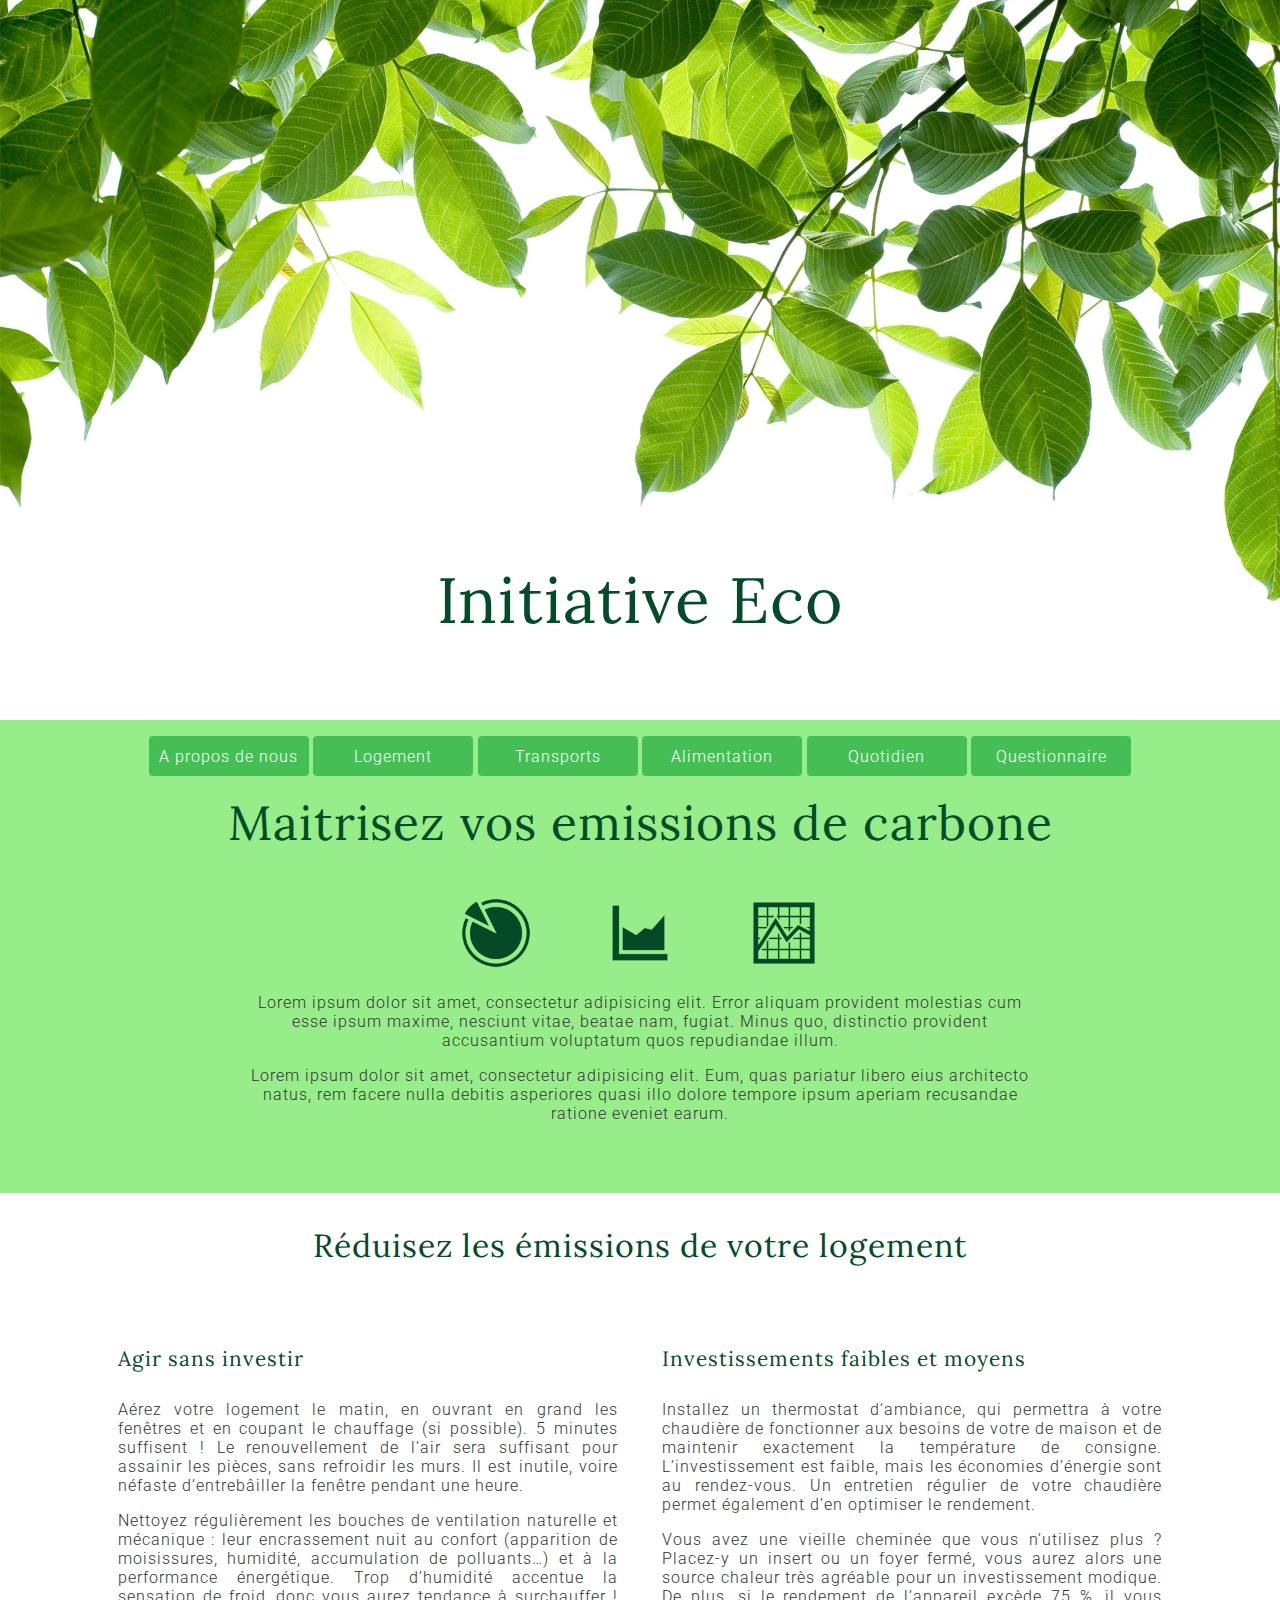
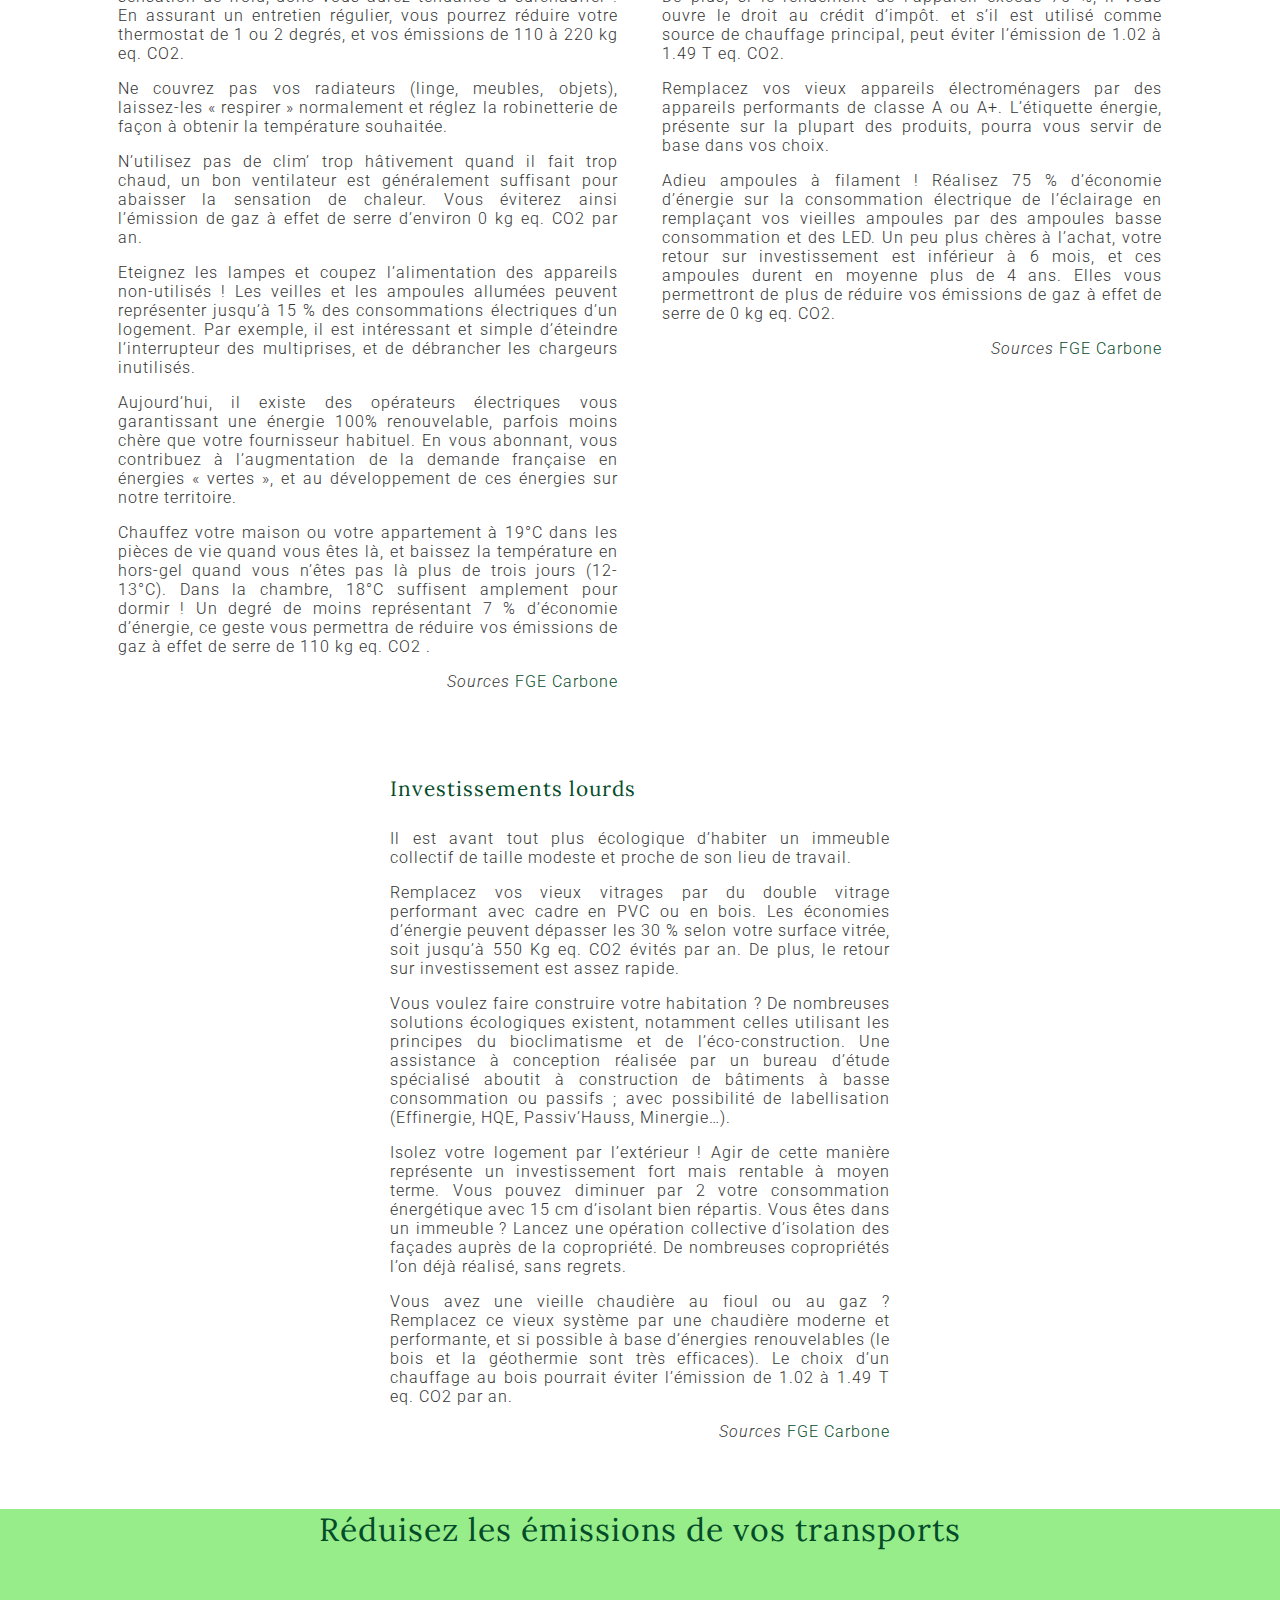
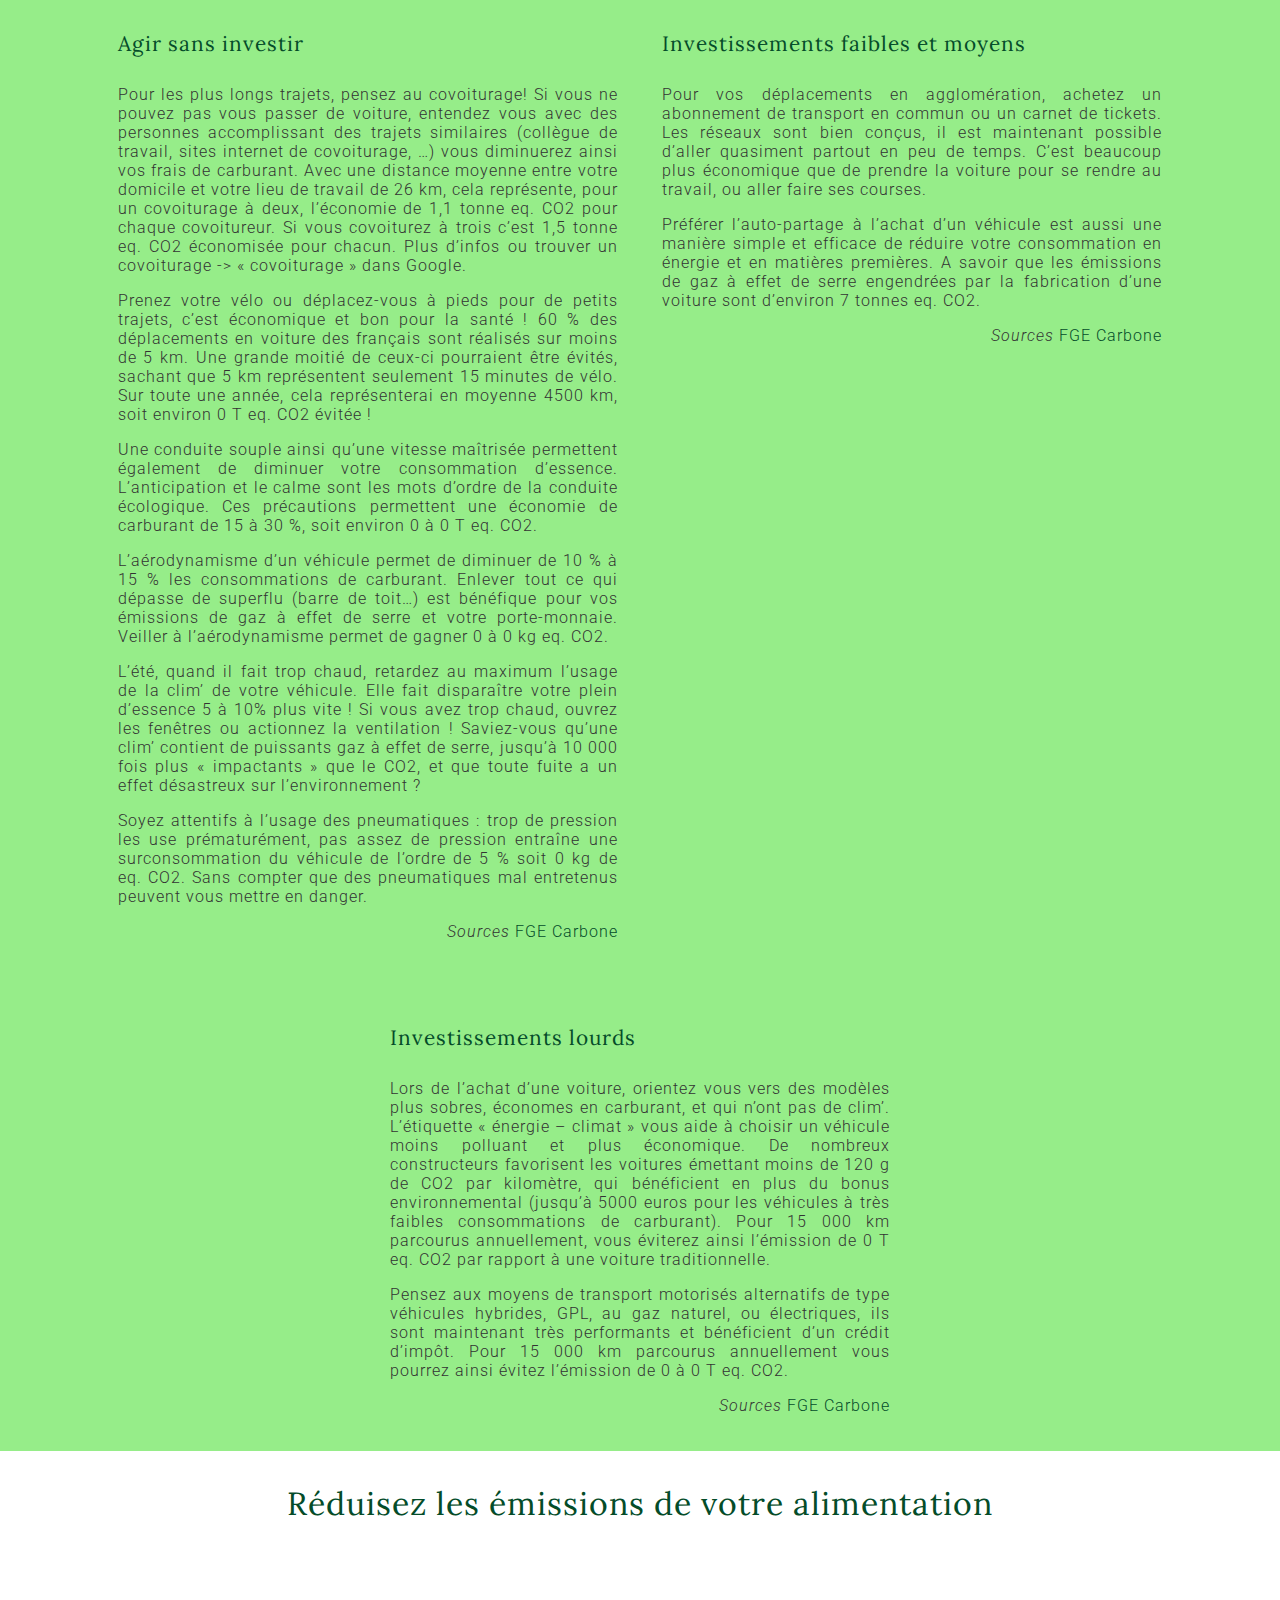
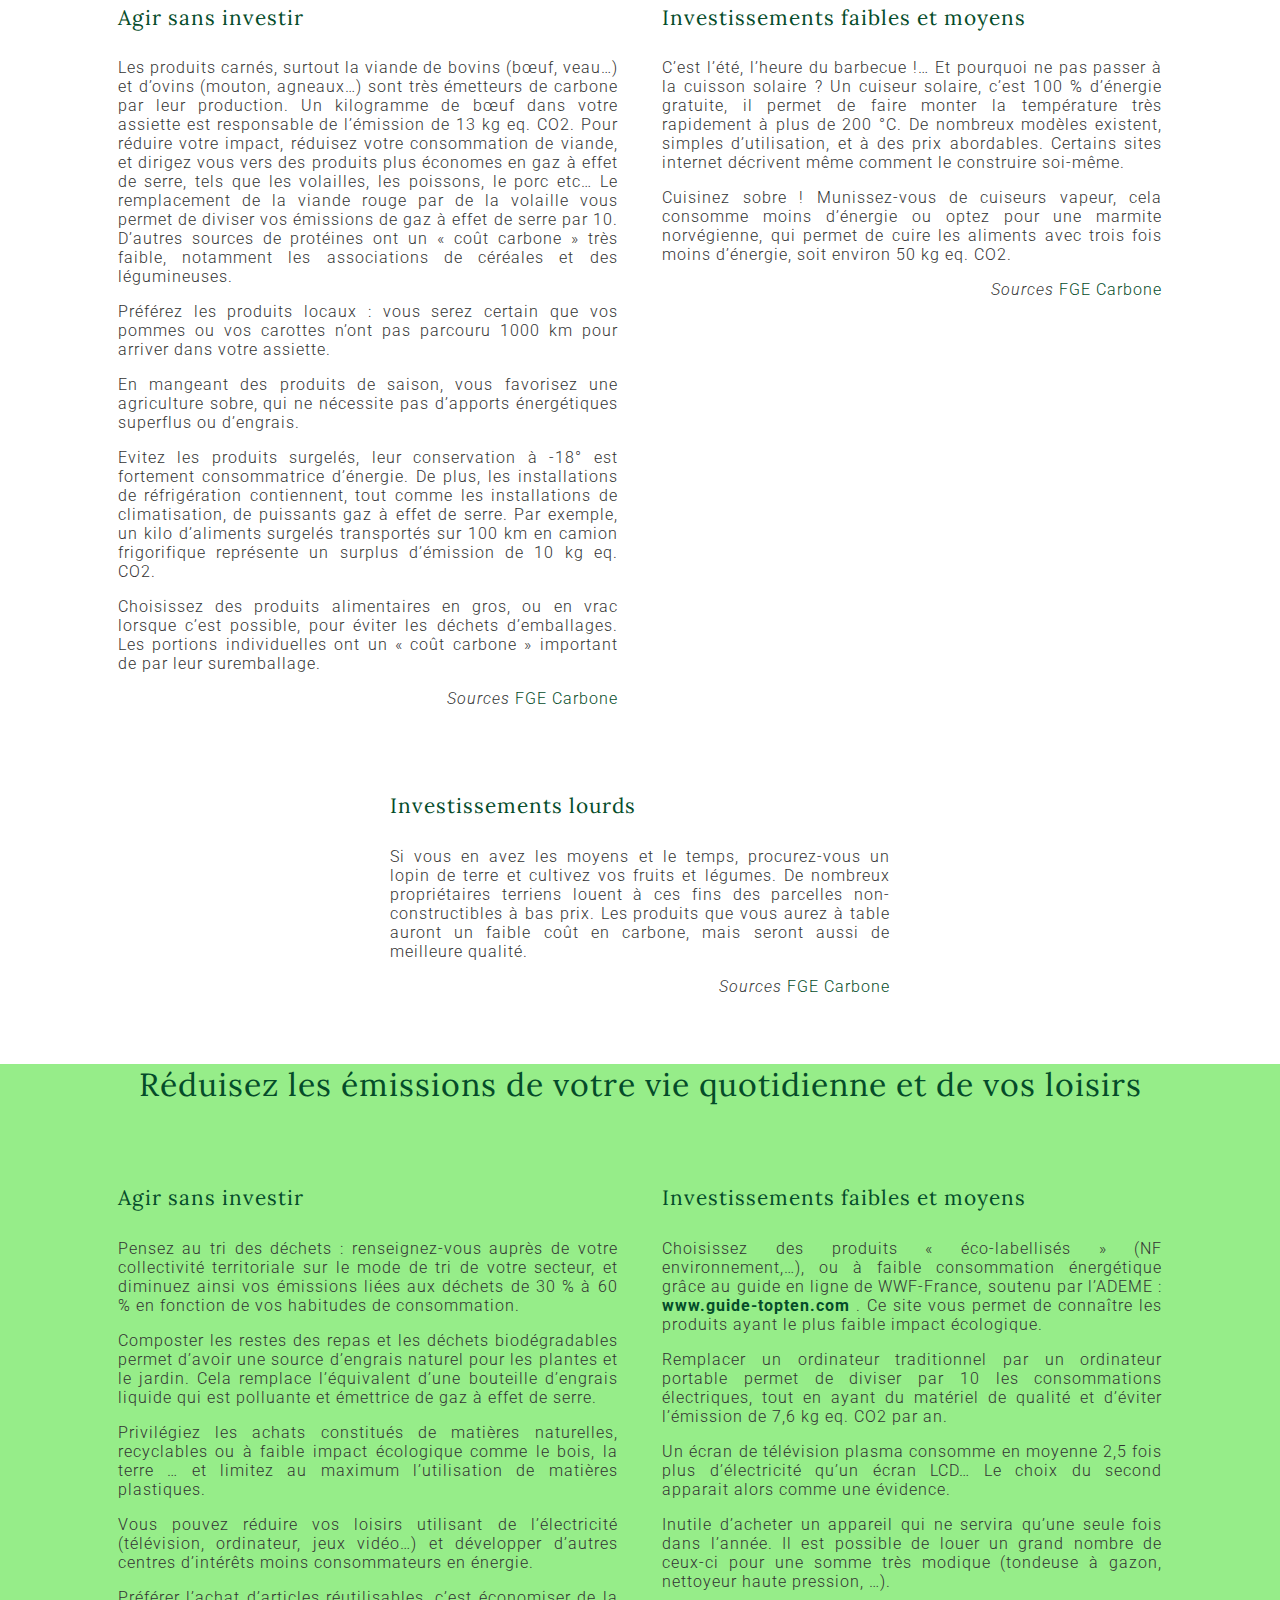
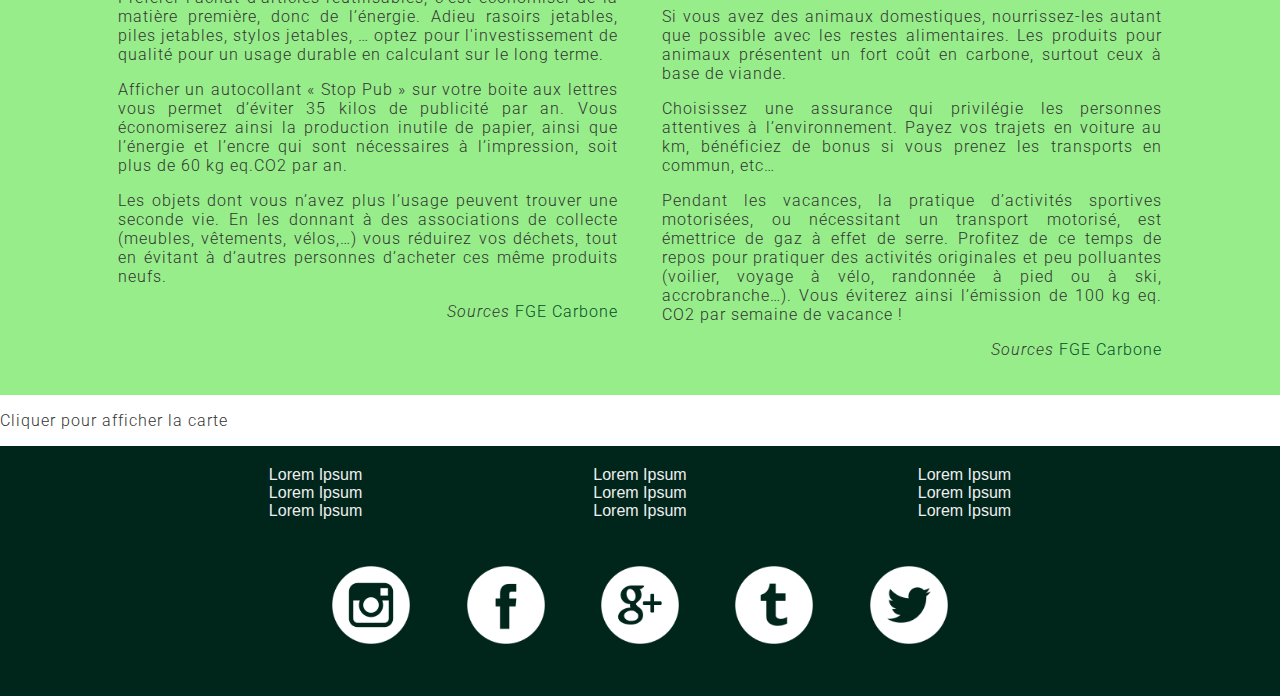
==== index.html @ 9a0767fd "Merge branch 'master' of https://github.com/Joramt/P68_TP" ====
<!DOCTYPE HTML>
<html lang="FR">
<head>
    <meta charset="UTF-8"/>
    <meta name="author" content="Jorel Amthor & Charles-Élie Bedard"/>
    <title></title>
	<link rel="stylesheet" href="assets/style/normalize.css">
    <link rel="stylesheet" href="assets/font-awesome-4.3.0/css/font-awesome.css">
    <link rel="stylesheet" href="assets/style/main.css"/>
</head>
<body>
	<div class="wrap-container">
		<div class="intro">
			<!-- Background Image fix -->
			<h1>Initiative Eco</h1>
		</div>
		<header class="header-main">
			<nav>
				<ul>
					<li><a href="#about">A propos de nous</a></li>
					<li><a href="#">Logement</a></li>
					<li><a href="#">Transports</a></li>
					<li><a href="#">Alimentation</a></li>
					<li><a href="#">Quotidien</a></li>
					<li><a href="#Modalwindow">Questionnaire</a></li>
				</ul>
			</nav>
		</header>
		<section id="Modalwindow" class="Modaldialog">
            <div id="form_wrapper">
            <a href="#close"  class="close">X</a>
                <form method="get" id="form1" action="http://www.google.com">
                    <header id="header">Inscrivez-vous</header>
                    <fieldset id="fieldset1">
                        <label class="input_label">
                            <input pattern="[a-zA-Z]{3,12}" required="required" type="text" autofocus="autofocus" placeholder="Nom d'utilisateur" title="Votre pseudo doit faire entre 3 et 12 caractères"/>
                            <i class="input_icon fa fa-user"></i>
                        </label>
                        <label class="input_label">
                            <input required="required" type="email" placeholder="Adresse e-mail" title="Votre adresse email de doit pas contenir de caractères spéciaux"/>
                            <i class="input_icon fa fa-envelope-o"></i>
                        </label>
                        <label class="input_label">
                            <input id="mdp" pattern="^(?=.*\d)(?=.*[a-z])(?=.*[A-Z]).{6,12}$" required="required" type="text" placeholder="Mot de passe" title="Votre mot de passe doit commencer par une majuscule, doit contenir au moins 1 caractère numérique et 1 minuscule, et doit être compris entre 6 et 12 caractères au total"/>
                            <i class="input_icon fa fa-lock"></i>
                        </label>
                        <label class="input_label">
                            <input onblur="validation_mdp()" id="verifmdp" pattern="^(?=.*\d)(?=.*[a-z])(?=.*[A-Z]).{6,12}$"  required="required" type="text"  placeholder="Confirmer le mot de passe" title="Votre mot de passe doit commencer par une majuscule, doit contenir au moins 1 caractère numérique et 1 minuscule, et doit être compris entre 6 et 12 caractères au total"/>
                            <i class="input_icon fa fa-lock"></i>
                        </label>
                    </fieldset>
                    <fieldset name="info_civil" id="fieldset2">
                        <div class="align">
                            <label class="input_label">
                                <input required="required" type="text" placeholder="Nom"/>
                            </label>
                        </div>
                        <div class="align">
                            <label  class="input_label">
                                <input required="required" type="text" placeholder="Prénom"/>
                            </label>
                        </div>
                        <div>
                            <label for="genre">
                                <select class="invalid" onblur="validation_sexe()" required="required" id="genre" name="Genre">
                                    <option>Genre</option>
                                    <option>Homme</option>
                                    <option>Femme</option>
                                </select>
                            </label>
                        </div>
                    </fieldset>
                    <fieldset name="Émission de gaz" id="fieldset3" class="inactive">
                        <label id="moyen_transport_label" class="input_label">Votre moyen de transport:
                            <select onchange="calcul_taux()" id="moyen_transport">
                                <option selected="selected">Selectioner</option>
                                <option id="Voiture">Voiture</option>
                                <option id="métro">Métro et/ou bus</option>
                                <option id="VUS">Camion léger ( VUS, camionette )</option>
                                <option id="covoiturage">Covoiturage</option>
                                <option id="velo">Vélo</option>
                                <option id="moto">Moto</option>
                                <option id="pied">À pied</option>
                            </select>
                        </label>
                        <label id="km_box_label" for="km_box" class= "inactive input_label">Kilomètre parcourus ( Km ):
                            <input onkeyup="calcul_emission()"  value="0"  type="number" id="km_box"/>
                        </label>
                        <label id="essence_label" for="essence" class="inactive input_label">Essence consommé ( L ) :
                            <input onkeyup="calcul_emission()"  value="0" id="essence" type="number" placeholder="L"/>
                        </label>
                        <label id="diesel_label" for="diesel" class="align inactive input_checkbox">Diesel
                            <input onclick="calcul_emission()" checked="checked" name="type_essence" id="diesel" type="radio"/>
                        </label>
                        <label id="essence2_label" for="essence2" class="align inactive input_checkbox">Essence
                            <input onclick="calcul_emission()" name="type_essence"  id="essence2" type="radio"/>
                        </label>
                        <label id="qte_deplacement_label" for="qte_deplacement" class="inactive">Déplacements par semaine :
                            <input onclick="calcul_emission()" type="range" id="qte_deplacement" value="1" min="1" max="50" step="1" oninput="display_qte_deplacement.value = qte_deplacement.value"/>
                            <output for="qte_deplacement" name="display_qte_deplacement"> 1</output>
                        </label>
                    </fieldset>
                    <fieldset id="fieldset4" class="inactive">
                        <label for="electricité" class="input_label">Consommation d'éléctricité ( kWh ) :
                            <input oninput="calcul_emission_batiment()" id="electricité" type="number"  value="0"/>
                        </label>
                        <label for="gaz" class="input_label">Consommation de gaz ( m3 ) :
                            <input oninput="calcul_emission_batiment()"  id="gaz" type="number" value="0"/>
                        </label>
                        <label for="propane" class="input_label">Consommation de propane ( L ) :
                            <input oninput="calcul_emission_batiment()"  id="propane" type="number" value="0"/>
                        </label>
                        <label for="mazout" class="input_label">Consommation de mazout ( L ) :
                            <input oninput="calcul_emission_batiment()" id="mazout" type="number" value="0"/>
                        </label>
                        <label for="bois" class="input_label">Consommation de bois dans un pôele ( Kg ) :
                            <input oninput="calcul_emission_batiment()" id="bois" type="number" value="0"/>
                        </label>
                    </fieldset>
                    <fieldset id="fieldset5" class="inactive">
                        <label for="compostage" class="input_label">Matières déstinées au compostage ( Kg ) :
                            <input oninput="calcul_emission_dechet()" id="compostage" type="number" value="0"/>
                        </label>
                        <label for="recyclage" class="input_label">Matières déstinées au recyclage ( Kg ) :
                            <input oninput="calcul_emission_dechet()" id="recyclage" type="number" value="0"/>
                        </label>
                        <label for="enfouissement" class="input_label">Matières déstinées a l'enfouissement ( Kg ) :
                            <input oninput="calcul_emission_dechet()" id="enfouissement" type="number" value="0"/>
                        </label>
                    </fieldset>
                    <footer id="footer">
                        <input id="next" onclick="slide()" type="button" value="Suivant"/>
                    </footer>
                </form>
            </div>
        </section>
		<section id="about" class="about-section">
			<h2>Maitrisez vos emissions de carbone</h2>
			<div>
				<img src="assets/img/chart31.png" alt="icone">
				<img src="assets/img/spike1.png" alt="icone">
				<img src="assets/img/chart39.png" alt="icone">
				<p>Lorem ipsum dolor sit amet, consectetur adipisicing elit. Error aliquam provident molestias cum esse ipsum maxime, nesciunt vitae, beatae nam, fugiat. Minus quo, distinctio provident accusantium voluptatum quos repudiandae illum.</p>
				<p>Lorem ipsum dolor sit amet, consectetur adipisicing elit. Eum, quas pariatur libero eius architecto natus, rem facere nulla debitis asperiores quasi illo dolore tempore ipsum aperiam recusandae ratione eveniet earum.</p>
			</div>
		</section>
		<section class="content-post-wrap">
		<h3>Réduisez les émissions de votre logement</h3>
			<article class="content-post">
				<header>
					<h4>Agir sans investir</h4>
				</header>
				<p>Aérez votre logement le matin, en ouvrant en grand les fenêtres et en coupant le chauffage (si possible). 5 minutes suffisent ! Le renouvellement de l’air sera suffisant pour assainir les pièces, sans refroidir les murs. Il est inutile, voire néfaste d’entrebâiller la fenêtre pendant une heure.</p>
				<p>Nettoyez régulièrement les bouches de ventilation naturelle et mécanique : leur encrassement nuit au confort (apparition de moisissures, humidité, accumulation de polluants…) et à la performance énergétique. Trop d’humidité accentue la sensation de froid, donc vous aurez tendance à surchauffer ! En assurant un entretien régulier, vous pourrez réduire votre thermostat de 1 ou 2 degrés, et vos émissions de 110 à 220 kg eq. CO2.</p>
				<p>Ne couvrez pas vos radiateurs (linge, meubles, objets), laissez-les « respirer » normalement et réglez la robinetterie de façon à obtenir la température souhaitée.</p>
				<p>N’utilisez pas de clim’ trop hâtivement quand il fait trop chaud, un bon ventilateur est généralement suffisant pour abaisser la sensation de chaleur. Vous éviterez ainsi l’émission de gaz à effet de serre d’environ 0 kg eq. CO2 par an.</p>
				<p>Eteignez les lampes et coupez l’alimentation des appareils non-utilisés ! Les veilles et les ampoules allumées peuvent représenter jusqu’à 15 % des consommations électriques d’un logement. Par exemple, il est intéressant et simple d’éteindre l’interrupteur des multiprises, et de débrancher les chargeurs inutilisés.</p>
				<p>Aujourd’hui, il existe des opérateurs électriques vous garantissant une énergie 100% renouvelable, parfois moins chère que votre fournisseur habituel. En vous abonnant, vous contribuez à l’augmentation de la demande française en énergies « vertes », et au développement de ces énergies sur notre territoire.</p>
				<p>Chauffez votre maison ou votre appartement à 19°C dans les pièces de vie quand vous êtes là, et baissez la température en hors-gel quand vous n’êtes pas là plus de trois jours (12-13°C). Dans la chambre, 18°C suffisent amplement pour dormir ! Un degré de moins représentant 7 % d’économie d’énergie, ce geste vous permettra de réduire vos émissions de gaz à effet de serre de 110 kg eq. CO2 .</p>
				<footer>
					<p>Sources <a href="http://www.fge-carbone.com/calcul.php/telecharger-votre-rapport-d-emission-carbone.html">FGE Carbone</a></p>
				</footer>
			</article>
			<article class="content-post">
				<header>
					<h4>Investissements faibles et moyens</h4>
				</header>
				<p>Installez un thermostat d’ambiance, qui permettra à votre chaudière de fonctionner aux besoins de votre de maison et de maintenir exactement la température de consigne. L’investissement est faible, mais les économies d’énergie sont au rendez-vous. Un entretien régulier de votre chaudière permet également d’en optimiser le rendement.</p>
				<p>Vous avez une vieille cheminée que vous n’utilisez plus ? Placez-y un insert ou un foyer fermé, vous aurez alors une source chaleur très agréable pour un investissement modique. De plus, si le rendement de l’appareil excède 75 %, il vous ouvre le droit au crédit d’impôt. et s’il est utilisé comme source de chauffage principal, peut éviter l’émission de 1.02 à 1.49 T eq. CO2.</p>
				<p>Remplacez vos vieux appareils électroménagers par des appareils performants de classe A ou A+. L’étiquette énergie, présente sur la plupart des produits, pourra vous servir de base dans vos choix.</p>
				<p>Adieu ampoules à filament ! Réalisez 75 % d’économie d’énergie sur la consommation électrique de l’éclairage en remplaçant vos vieilles ampoules par des ampoules basse consommation et des LED. Un peu plus chères à l’achat, votre retour sur investissement est inférieur à 6 mois, et ces ampoules durent en moyenne plus de 4 ans. Elles vous permettront de plus de réduire vos émissions de gaz à effet de serre de 0 kg eq. CO2.</p>
				<footer>
					<p>Sources <a href="http://www.fge-carbone.com/calcul.php/telecharger-votre-rapport-d-emission-carbone.html">FGE Carbone</a></p>
				</footer>
			</article>
			<article class="content-post">
				<header>
					<h4>Investissements lourds</h4>
				</header>
				<p>Il est avant tout plus écologique d’habiter un immeuble collectif de taille modeste et proche de son lieu de travail.</p>
				<p>Remplacez vos vieux vitrages par du double vitrage performant avec cadre en PVC ou en bois. Les économies d’énergie peuvent dépasser les 30 % selon votre surface vitrée, soit jusqu’à 550 Kg eq. CO2 évités par an. De plus, le retour sur investissement est assez rapide.</p>
				<p>Vous voulez faire construire votre habitation ? De nombreuses solutions écologiques existent, notamment celles utilisant les principes du bioclimatisme et de l’éco-construction. Une assistance à conception réalisée par un bureau d’étude spécialisé aboutit à construction de bâtiments à basse consommation ou passifs ; avec possibilité de labellisation (Effinergie, HQE, Passiv’Hauss, Minergie…).</p>
				<p>Isolez votre logement par l’extérieur ! Agir de cette manière représente un investissement fort mais rentable à moyen terme. Vous pouvez diminuer par 2 votre consommation énergétique avec 15 cm d’isolant bien répartis. Vous êtes dans un immeuble ? Lancez une opération collective d’isolation des façades auprès de la copropriété. De nombreuses copropriétés l’on déjà réalisé, sans regrets.</p>
				<p>Vous avez une vieille chaudière au fioul ou au gaz ? Remplacez ce vieux système par une chaudière moderne et performante, et si possible à base d’énergies renouvelables (le bois et la géothermie sont très efficaces). Le choix d’un chauffage au bois pourrait éviter l’émission de 1.02 à 1.49 T eq. CO2 par an.</p>
				<footer>
					<p>Sources <a href="http://www.fge-carbone.com/calcul.php/telecharger-votre-rapport-d-emission-carbone.html">FGE Carbone</a></p>
				</footer>
			</article>
		</section>
		<section class="content-post-wrap">
		<h3>Réduisez les émissions de vos transports</h3>
			<article class="content-post">
				<header>
					<h4>Agir sans investir</h4>
				</header>
				<p>Pour les plus longs trajets, pensez au covoiturage! Si vous ne pouvez pas vous passer de voiture, entendez vous avec des personnes accomplissant des trajets similaires (collègue de travail, sites internet de covoiturage, …) vous diminuerez ainsi vos frais de carburant. Avec une distance moyenne entre votre domicile et votre lieu de travail de 26 km, cela représente, pour un covoiturage à deux, l’économie de 1,1 tonne eq. CO2 pour chaque covoitureur. Si vous covoiturez à trois c’est 1,5 tonne eq. CO2 économisée pour chacun. Plus d’infos ou trouver un covoiturage -> « covoiturage » dans Google.</p>
				<p>Prenez votre vélo ou déplacez-vous à pieds pour de petits trajets, c’est économique et bon pour la santé ! 60 % des déplacements en voiture des français sont réalisés sur moins de 5 km. Une grande moitié de ceux-ci pourraient être évités, sachant que 5 km représentent seulement 15 minutes de vélo. Sur toute une année, cela représenterai en moyenne 4500 km, soit environ 0 T eq. CO2 évitée !</p>
				<p>Une conduite souple ainsi qu’une vitesse maîtrisée permettent également de diminuer votre consommation d’essence. L’anticipation et le calme sont les mots d’ordre de la conduite écologique. Ces précautions permettent une économie de carburant de 15 à 30 %, soit environ 0 à 0 T eq. CO2.</p>
				<p>L’aérodynamisme d’un véhicule permet de diminuer de 10 % à 15 % les consommations de carburant. Enlever tout ce qui dépasse de superflu (barre de toit…) est bénéfique pour vos émissions de gaz à effet de serre et votre porte-monnaie. Veiller à l’aérodynamisme permet de gagner 0 à 0 kg eq. CO2.</p>
				<p>L’été, quand il fait trop chaud, retardez au maximum l’usage de la clim’ de votre véhicule. Elle fait disparaître votre plein d’essence 5 à 10% plus vite ! Si vous avez trop chaud, ouvrez les fenêtres ou actionnez la ventilation ! Saviez-vous qu’une clim’ contient de puissants gaz à effet de serre, jusqu’à 10 000 fois plus « impactants » que le CO2, et que toute fuite a un effet désastreux sur l’environnement ?</p>
				<p>Soyez attentifs à l’usage des pneumatiques : trop de pression les use prématurément, pas assez de pression entraîne une surconsommation du véhicule de l’ordre de 5 % soit 0 kg de eq. CO2. Sans compter que des pneumatiques mal entretenus peuvent vous mettre en danger.</p>
				<footer>
					<p>Sources <a href="http://www.fge-carbone.com/calcul.php/telecharger-votre-rapport-d-emission-carbone.html">FGE Carbone</a></p>
				</footer>
			</article>
			<article class="content-post">
				<header>
					<h4>Investissements faibles et moyens</h4>
				</header>
				<p>Pour vos déplacements en agglomération, achetez un abonnement de transport en commun ou un carnet de tickets. Les réseaux sont bien conçus, il est maintenant possible d’aller quasiment partout en peu de temps. C’est beaucoup plus économique que de prendre la voiture pour se rendre au travail, ou aller faire ses courses.</p>
				<p>Préférer l’auto-partage à l’achat d’un véhicule est aussi une manière simple et efficace de réduire votre consommation en énergie et en matières premières. A savoir que les émissions de gaz à effet de serre engendrées par la fabrication d’une voiture sont d’environ 7 tonnes eq. CO2.</p>
				<footer>
					<p>Sources <a href="http://www.fge-carbone.com/calcul.php/telecharger-votre-rapport-d-emission-carbone.html">FGE Carbone</a></p>
				</footer>
			</article>
			<article class="content-post">
				<header>
					<h4>Investissements lourds</h4>
				</header>
				<p>Lors de l’achat d’une voiture, orientez vous vers des modèles plus sobres, économes en carburant, et qui n’ont pas de clim’. L’étiquette « énergie – climat » vous aide à choisir un véhicule moins polluant et plus économique. De nombreux constructeurs favorisent les voitures émettant moins de 120 g de CO2 par kilomètre, qui bénéficient en plus du bonus environnemental (jusqu’à 5000 euros pour les véhicules à très faibles consommations de carburant). Pour 15 000 km parcourus annuellement, vous éviterez ainsi l’émission de 0 T eq. CO2 par rapport à une voiture traditionnelle.</p>
				<p>Pensez aux moyens de transport motorisés alternatifs de type véhicules hybrides, GPL, au gaz naturel, ou électriques, ils sont maintenant très performants et bénéficient d’un crédit d’impôt. Pour 15 000 km parcourus annuellement vous pourrez ainsi évitez l’émission de 0 à 0 T eq. CO2.</p>
				<footer>
					<p>Sources <a href="http://www.fge-carbone.com/calcul.php/telecharger-votre-rapport-d-emission-carbone.html">FGE Carbone</a></p>
				</footer>
			</article>
		</section>
		<section class="content-post-wrap">
		<h3>Réduisez les émissions de votre alimentation</h3>
			<article class="content-post">
				<header>
					<h4>Agir sans investir</h4>
				</header>
				<p>Les produits carnés, surtout la viande de bovins (bœuf, veau…) et d’ovins (mouton, agneaux…) sont très émetteurs de carbone par leur production. Un kilogramme de bœuf dans votre assiette est responsable de l’émission de 13 kg eq. CO2. Pour réduire votre impact, réduisez votre consommation de viande, et dirigez vous vers des produits plus économes en gaz à effet de serre, tels que les volailles, les poissons, le porc etc… Le remplacement de la viande rouge par de la volaille vous permet de diviser vos émissions de gaz à effet de serre par 10. D’autres sources de protéines ont un « coût carbone » très faible, notamment les associations de céréales et des légumineuses.</p>
				<p>Préférez les produits locaux : vous serez certain que vos pommes ou vos carottes n’ont pas parcouru 1000 km pour arriver dans votre assiette.</p>
				<p>En mangeant des produits de saison, vous favorisez une agriculture sobre, qui ne nécessite pas d’apports énergétiques superflus ou d’engrais.</p>
				<p>Evitez les produits surgelés, leur conservation à -18° est fortement consommatrice d’énergie. De plus, les installations de réfrigération contiennent, tout comme les installations de climatisation, de puissants gaz à effet de serre. Par exemple, un kilo d’aliments surgelés transportés sur 100 km en camion frigorifique représente un surplus d’émission de 10 kg eq. CO2.</p>
				<p>Choisissez des produits alimentaires en gros, ou en vrac lorsque c’est possible, pour éviter les déchets d’emballages. Les portions individuelles ont un « coût carbone » important de par leur suremballage.</p>
				<footer>
					<p>Sources <a href="http://www.fge-carbone.com/calcul.php/telecharger-votre-rapport-d-emission-carbone.html">FGE Carbone</a></p>
				</footer>
			</article>
			<article class="content-post">
				<header>
					<h4>Investissements faibles et moyens</h4>
				</header>
				<p>C’est l’été, l’heure du barbecue !… Et pourquoi ne pas passer à la cuisson solaire ? Un cuiseur solaire, c’est 100 % d’énergie gratuite, il permet de faire monter la température très rapidement à plus de 200 °C. De nombreux modèles existent, simples d’utilisation, et à des prix abordables. Certains sites internet décrivent même comment le construire soi-même.</p>
				<p>Cuisinez sobre ! Munissez-vous de cuiseurs vapeur, cela consomme moins d’énergie ou optez pour une marmite norvégienne, qui permet de cuire les aliments avec trois fois moins d’énergie, soit environ 50 kg eq. CO2.</p>
				<footer>
					<p>Sources <a href="http://www.fge-carbone.com/calcul.php/telecharger-votre-rapport-d-emission-carbone.html">FGE Carbone</a></p>
				</footer>
			</article>
			<article class="content-post">
				<header>
					<h4>Investissements lourds</h4>
				</header>
				<p>Si vous en avez les moyens et le temps, procurez-vous un lopin de terre et cultivez vos fruits et légumes. De nombreux propriétaires terriens louent à ces fins des parcelles non-constructibles à bas prix. Les produits que vous aurez à table auront un faible coût en carbone, mais seront aussi de meilleure qualité.</p>
				<footer>
					<p>Sources <a href="http://www.fge-carbone.com/calcul.php/telecharger-votre-rapport-d-emission-carbone.html">FGE Carbone</a></p>
				</footer>
			</article>
		</section>
		<section class="content-post-wrap">
		<h3>Réduisez les émissions de votre vie quotidienne et de vos loisirs</h3>
			<article class="content-post">
				<header>
					<h4>Agir sans investir</h4>
				</header>
				<p>Pensez au tri des déchets : renseignez-vous auprès de votre collectivité territoriale sur le mode de tri de votre secteur, et diminuez ainsi vos émissions liées aux déchets de 30 % à 60 % en fonction de vos habitudes de consommation.</p>
				<p>Composter les restes des repas et les déchets biodégradables permet d’avoir une source d’engrais naturel pour les plantes et le jardin. Cela remplace l’équivalent d’une bouteille d’engrais liquide qui est polluante et émettrice de gaz à effet de serre.</p>
				<p>Privilégiez les achats constitués de matières naturelles, recyclables ou à faible impact écologique comme le bois, la terre … et limitez au maximum l’utilisation de matières plastiques.</p>
				<p>Vous pouvez réduire vos loisirs utilisant de l’électricité (télévision, ordinateur, jeux vidéo…) et développer d’autres centres d’intérêts moins consommateurs en énergie.</p>
				<p>Préférer l’achat d’articles réutilisables, c’est économiser de la matière première, donc de l’énergie. Adieu rasoirs jetables, piles jetables, stylos jetables, … optez pour l'investissement de qualité pour un usage durable en calculant sur le long terme.</p>
				<p>Afficher un autocollant « Stop Pub » sur votre boite aux lettres vous permet d’éviter 35 kilos de publicité par an. Vous économiserez ainsi la production inutile de papier, ainsi que l’énergie et l’encre qui sont nécessaires à l’impression, soit plus de 60 kg eq.CO2 par an.</p>
				<p>Les objets dont vous n’avez plus l’usage peuvent trouver une seconde vie. En les donnant à des associations de collecte (meubles, vêtements, vélos,…) vous réduirez vos déchets, tout en évitant à d’autres personnes d’acheter ces même produits neufs.</p>
				<footer>
					<p>Sources <a href="http://www.fge-carbone.com/calcul.php/telecharger-votre-rapport-d-emission-carbone.html">FGE Carbone</a></p>
				</footer>
			</article>
			<article class="content-post">
				<header>
					<h4>Investissements faibles et moyens</h4>
				</header>
				<p>Choisissez des produits « éco-labellisés » (NF environnement,…), ou à faible consommation énergétique grâce au guide en ligne de WWF-France, soutenu par l’ADEME : <a href="www.guide-topten.com">www.guide-topten.com</a> . Ce site vous permet de connaître les produits ayant le plus faible impact écologique.</p>
				<p>Remplacer un ordinateur traditionnel par un ordinateur portable permet de diviser par 10 les consommations électriques, tout en ayant du matériel de qualité et d’éviter l’émission de 7,6 kg eq. CO2 par an.</p>
				<p>Un écran de télévision plasma consomme en moyenne 2,5 fois plus d’électricité qu’un écran LCD… Le choix du second apparait alors comme une évidence.</p>
				<p>Inutile d’acheter un appareil qui ne servira qu’une seule fois dans l’année. Il est possible de louer un grand nombre de ceux-ci pour une somme très modique (tondeuse à gazon, nettoyeur haute pression, …).</p>
				<p>Si vous avez des animaux domestiques, nourrissez-les autant que possible avec les restes alimentaires. Les produits pour animaux présentent un fort coût en carbone, surtout ceux à base de viande.</p>
				<p>Choisissez une assurance qui privilégie les personnes attentives à l’environnement. Payez vos trajets en voiture au km, bénéficiez de bonus si vous prenez les transports en commun, etc…</p>
				<p>Pendant les vacances, la pratique d’activités sportives motorisées, ou nécessitant un transport motorisé, est émettrice de gaz à effet de serre. Profitez de ce temps de repos pour pratiquer des activités originales et peu polluantes (voilier, voyage à vélo, randonnée à pied ou à ski, accrobranche…). Vous éviterez ainsi l’émission de 100 kg eq. CO2 par semaine de vacance !</p>
				<footer>
					<p>Sources <a href="http://www.fge-carbone.com/calcul.php/telecharger-votre-rapport-d-emission-carbone.html">FGE Carbone</a></p>
				</footer>
			</article>
		</section>
		<section class="map">
		    <div id="mapdisplay" onclick="show_map()">
                <p>Cliquer pour afficher la carte</p>
            </div>
		    <figure id="map"></figure>
            <figure id="legend">
                <p><span class="red"></span> : Taux elevé</p>
                <p><span class="yellow"></span> : Taux moyen</p>
                <p><span class="green"></span> : Taux bas</p>
            </figure>
            <p id="error"></p>
            <!-- Section pour la map -->
        </section>
	<!-- Section du formulaire -->
		<section class="formulaire">
					<!-- Insert form here -->
		</section>
		<footer class="main-footer">
			<ul>
				<li><a href="#">Lorem Ipsum</a></li>
				<li><a href="#">Lorem Ipsum</a></li>
				<li><a href="#">Lorem Ipsum</a></li>
			</ul>
			<ul>
				<li><a href="#">Lorem Ipsum</a></li>
				<li><a href="#">Lorem Ipsum</a></li>
				<li><a href="#">Lorem Ipsum</a></li>
			</ul>
			<ul>
				<li><a href="#">Lorem Ipsum</a></li>
				<li><a href="#">Lorem Ipsum</a></li>
				<li><a href="#">Lorem Ipsum</a></li>
			</ul>
			<ul class="footer-icons">
				<li><a href=""><img src="assets/img/instagram.png" alt="icone"></a></li>
				<li><a href=""><img src="assets/img/facebook.png" alt="icone"></a></li>
				<li><a href=""><img src="assets/img/google_plus.png" alt="icone"></a></li>
				<li><a href=""><img src="assets/img/tumblr.png" alt="icone"></a></li>
				<li><a href=""><img src="assets/img/twitter.png" alt="icone"></a></li>
			</ul>
		</footer>
	</div>
<script src="http://maps.google.com/maps/api/js?sensor=false"></script>
<script src="assets/script/script.js"></script>
<script src="assets/script/jquery.js"></script>
</body>
</html>
---- assets/style/main.css ----
@import url(http://fonts.googleapis.com/css?family=Roboto:400,100,300,500,700,900);
@import url(http://fonts.googleapis.com/css?family=Lora:400,700);

/* CSS General */

p {
	font-family: 'Roboto', sans-serif;
 	letter-spacing: 1px;
 	font-weight: 300;
 	color: #333;
}

/* CSS Cover image */

.intro {
	background: url('../img/header_background.jpg') no-repeat center center fixed; 
  	-webkit-background-size: cover;
  	-moz-background-size: cover;
  	-o-background-size: cover;
  	background-size: cover;
  	height: 720px;
}

.intro h1 {
	text-align: center;
	margin: 0;
	line-height: 1200px;
	font-family: 'Lora', serif;
	font-size: 4em;
	color: #044C29;
	letter-spacing: 1px;
 	font-weight: 300;
}

/* CSS Navigation principal */

nav {
	text-align: center;
	background-color: #96ED89;
}

ul {
	display: inline-block;
	padding: 0;
	width: 100%;
}

nav ul li {
	display: inline-block;
	width: 160px;
	height: 40px;
	text-align: center;
	line-height: 42px;
	font-family: 'Roboto', sans-serif;
 	letter-spacing: 1px;
 	font-weight: 300;
 	color: #EEE;
	background-color: #45BF55;
 	border-radius: 4px;
    transition: background-color 5s ease 0s;
    -webkit-transition: background-color 5s ease 0s;
    -o-transition: background-color 5s ease 0s;
}

nav ul li a {
	display: block;
	text-decoration: none;
	width: 160px;
	height: 40px;
	color: #FFF;
}

nav ul li:hover {
	background-color: #00261C;
	color: #EEE;
}

/* CSS Section A Propos */

.about-section {
	background-color: #96ED89;
}

.about-section h2 {
	text-align: center;
	margin-top: 0;
	font-family: 'Lora', serif;
	font-size: 3em;
	color: #044C29;
	letter-spacing: 1px;
 	font-weight: 300;
}

.about-section div {
	text-align: center;
	margin: 0 auto;
	width: 800px;
	height: 300px;
}

.about-section div img {
	display: inline-block;
	width: 80px;
	margin: 0 30px; 
}

/* CSS Sections */

.wrap-container section:nth-of-type(2n+2) {
    background-color: #96ED89;
}

.content-post-wrap {
	text-align: center;
	margin:10px 0 10px 0;
}

.content-post-wrap h3 {
	font-family: 'Lora', serif;
	font-size: 2em;
	color: #044C29;
	letter-spacing: 1px;
 	font-weight: 300;
}

.content-post {
	display: inline-block;
    vertical-align: top;
	width: 500px;
	margin: 20px;
}

.content-post h4 {
	text-align: left;
	font-family: 'Lora', serif;
	font-size: 1.3em;
	color: #044C29;
	letter-spacing: 1px;
 	font-weight: 300;
}

.content-post p {
	text-align: justify;
}

.content-post a {
    text-decoration: none;
    font-weight: bold;
    color: #044C29;
}

.content-post footer p {
    font-family: 'Roboto', sans-serif;
    letter-spacing: 1px;
    font-style: italic;
    font-weight: 300;
    text-align: right;
    color: #333;
}

.content-post footer p a {
    text-decoration: none;
    font-style: normal;
    font-weight: 300;
    color: #044C29;
}

/* CSS Section Footer */ 

.main-footer {
    text-align: center;
    height: 250px;
    background-color: #00261C;
}

.main-footer ul {
    display: inline-block;
    width: 25%;
    margin: 20px auto 0px auto;
    list-style: none;
}

.main-footer ul li a {
    text-decoration: none;
    color: #EEE;
}

.main-footer .footer-icons {
    width: 100%;
    text-align: center;
    list-style: none;
}

.footer-icons li {
    display: inline-block;
    margin: 15px;
}

.footer-icons li a img {
    width: 100px;
}



/* CSS du formulaire */

#header {
    padding: 20px 30px;
    background-color: rgba(248,248,248,.9);
    font-size:25px;
    color: #232323;
    font-family: 'Open Sans', Helvetica, Arial, sans-serif;
}

#form1 {
    font:13px/1.55 'Open Sans', Helvetica, Arial, sans-serif;
    box-shadow: 0 0 20px rgba(188, 188, 188, 0.30);
    border: solid rgb(178, 210, 241) 2px;
}

#form_wrapper {
    max-width: 400px;
    margin: 0 auto;
    margin-top:40px;
    padding:0;
    background-attachment: fixed;
    background-position: 50% 50%;
    background-image: url(../img/body_bg.jpg);
    background-size: cover;
}

form > fieldset{
    padding:25px 30px 5px;
    background-color: rgba(255,255,255,.9);
    border: none;
    margin: 0;
    border-top:1px solid rgba(0,0,0,.1)
}

.input_label{
    position: relative;
    display: block;
    margin-bottom: 10px;
}


input[type=text], input[type=number], input[type=number],input[type=email], select{
    display: block;
    box-sizing: border-box;
    width: 100%;
    height: 39px;
    padding: 6px 40px 6px 10px;
    border: solid 2px #dedede;
    background: #fff;
}

#fieldset3 > label:nth-child(2){
    margin-bottom: 10px;
}

#fieldset3 > label:nth-child(6){
    clear:left;
}

input[type=number]{
    height:20px;
    padding-top: 0;
    padding-bottom: 0;
}

.input_icon {
    position: absolute;
    top: 5px;
    width: 29px;
    font-size: 15px;
    line-height: 29px;
    text-align: center;
    right: 5px;
    padding-left: 3px;
    border-left: solid 1px;
}
.align{
    float: left;
    min-height: 1px;
    width: 50%;
}

#form1 > fieldset:nth-child(3) > div:nth-child(1) > label{
    padding-right:17px;
}
#form1 > fieldset:nth-child(3) > div:nth-child(2) > label{
    margin-left: 17px;
}

input[type=text]:invalid + .fa, input[type=email]:invalid + .fa,.invalid {
    color: rgba(219, 16, 42, 0.87);
    border-left: solid 1px #ccc;
}

input[type=text]:invalid, input[type=email]:invalid{
    color: rgba(219, 70, 67, 0.87);
}

input:invalid:before {
    content: 'attr(title)';
}

input[type=text]:valid + .fa, input[type=email]:valid + .fa{
    color:  #95d9a3;
    border-left: solid 1px #ccc;
}

input[type=text]:valid, input[type=email]:valid, .valid{
    background-color: #95d9a3;
    border:solid #71a37b 3px;
    opacity: 0.5;
}


form > footer{
    display: block;
    padding-right: 10px;
    padding-left: 10px;
    padding-top: 20px;
    padding-bottom: 20px;

    border-top: 1px solid rgba(0,0,0,.1);
    background: rgba(248,248,248,.9);
    height: 49px;
}

form > footer > p {
    margin-top: 0;
}

#prev {
    float:left;
    margin-left: 0;
    margin-right: 10px;
    padding: 0 15px;
}

input[type="button"], input[type="submit"] {
    float: right;
    height: 39px;
    margin: 10px 0 0 20px;
    padding: 0 15px;
    border: 0;
    text-decoration: none;
    color: #fff;
    cursor: pointer;
    background-color: #2da5da;
}

input[type="button"]{
    margin:0;
    margin-left: 5px;
}

input[type=number]{
    padding:0;
    padding-left:10px;
}

input[type="radio"]{
    float:left;
    margin-left:0;
}
.radio_label {
    display:inline;
}

.inactive{
    display:none;
}

.active{
    display:block;
}

.fa{
    color:#ccc;
}

#fieldset4 > label > input[type=number]{
    width:70px;
    float:right;
}

#fieldset3 > label > input[type=number]{
    width:150px;
    float:right;
}

#fieldset5 > label > input[type=number]{
    width:70px;
    float:right;
}

#fieldset3 > label:nth-child(4) {
    width: 20%;
}

input[type=submit]{
    margin-top:0;
    width:70px;
    padding:0;
    margin-left:5px;
}

#error {
    text-align: center;
    margin: 10px auto 10px auto;
}

#map {
    margin-left:16px;
}

#legend {
    background: white;
    padding: 10px;
    display: none;

}
.animate {
    animation-fill-mode: forwards;
    -moz-animation-fill-mode: forwards;
    -webkit-animation-fill-mode: forwards;
    -moz-animation-iteration-count: 1;
    -webkit-animation-iteration-count: 1;
    animation-name: scroll;
    animation-duration: 2s;
}
.yellow {
    width:10px;
    height:10px;
    background-color: #e5e120;
    border: solid #cbc81a 2px;
    display:inline-block;
}

.red {
    width:10px;
    height:10px;
    background-color: #BF2012;
    border: solid #7b150c 2px;
    display:inline-block;
}

.green {
    width:10px;
    height:10px;
    background-color:#325E14;
    border: solid #25460f 2px;
    display:inline-block;
}

@keyframes scroll {
    0%{
        width:0;
        height:0;
    }
   100% {
    width:770px;
    height:350px;
    }
}

@-moz-keyframes scroll {

    0%{
        width:0;
        height:0;
    }
    100% {
        width:770px;
        height:350px;
    }
}

@-webkit-keyframes scroll {
    0%{
        width:0;
        height:0;
    }
    100% {
        width:770px;
        height:350px;
    }
 }

.Modaldialog {
    position: fixed;
    font-family: Arial, Helvetica, sans-serif;
    top: 0;
    right: 0;
    bottom: 0;
    left: 0;
    background: rgba(0,0,0,0.8);
    z-index: 99999;
    opacity:0;
    -webkit-transition: opacity 400ms ease-in;
    -moz-transition: opacity 400ms ease-in;
    transition: opacity 400ms ease-in;
    pointer-events: none;
}

.Modaldialog:target {
    opacity:1;
    pointer-events: auto;
}

.Modaldialog > section {
    width: 400px;
    position: relative;
    margin: 10% auto;
    padding: 5px 20px 13px 20px;
    border-radius: 10px;
    background: #fff;
    background: -moz-linear-gradient(#fff, #999);
    background: -webkit-linear-gradient(#fff, #999);
    background: -o-linear-gradient(#fff, #999);
}

.close {
    background: #606061;
    color: #FFFFFF;
    line-height: 25px;
    position: absolute;
    right: 405px;
    top: 33px;
    text-align: center;
    width: 24px;
    text-decoration: none;
    font-weight: bold;
    -webkit-border-radius: 12px;
    -moz-border-radius: 12px;
    border-radius: 12px;
    -moz-box-shadow: 1px 1px 3px #000;
    -webkit-box-shadow: 1px 1px 3px #000;
    box-shadow: 1px 1px 3px #000;
}

.close:hover { background: #00d9ff; }
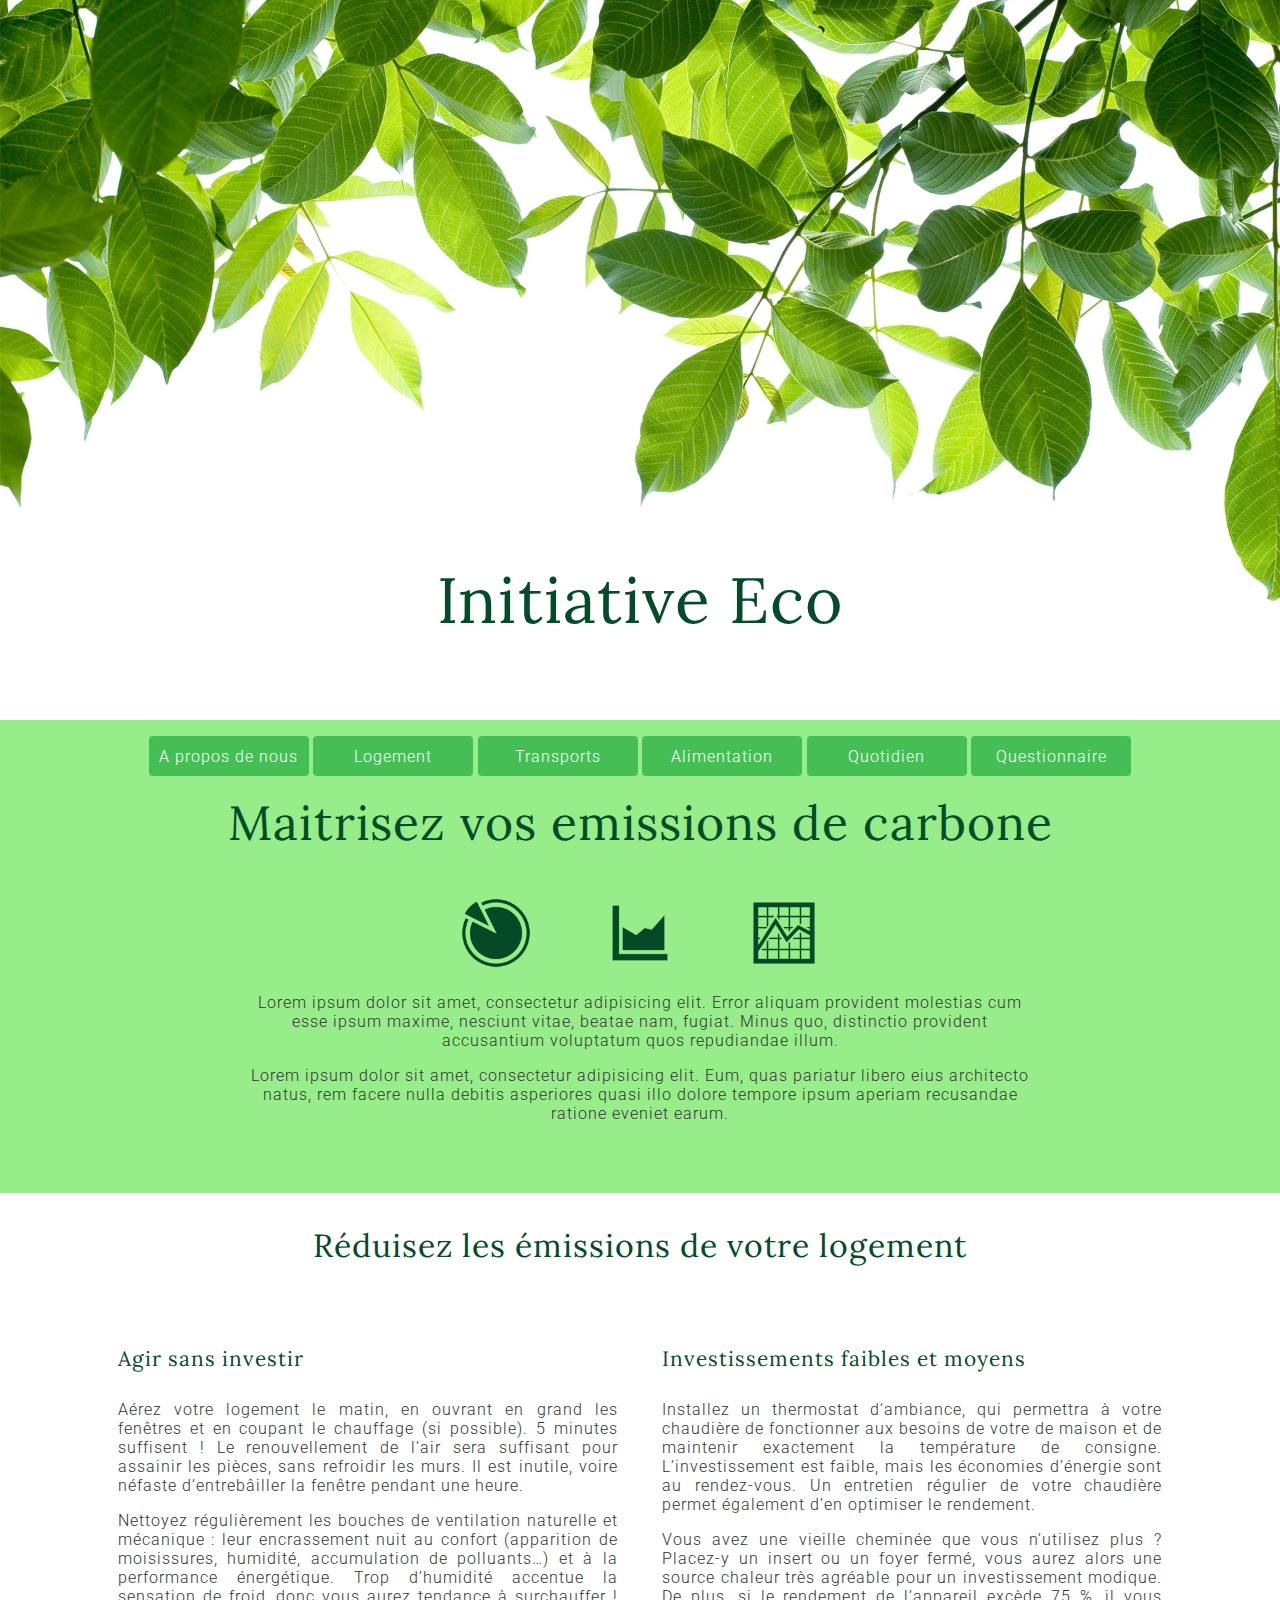
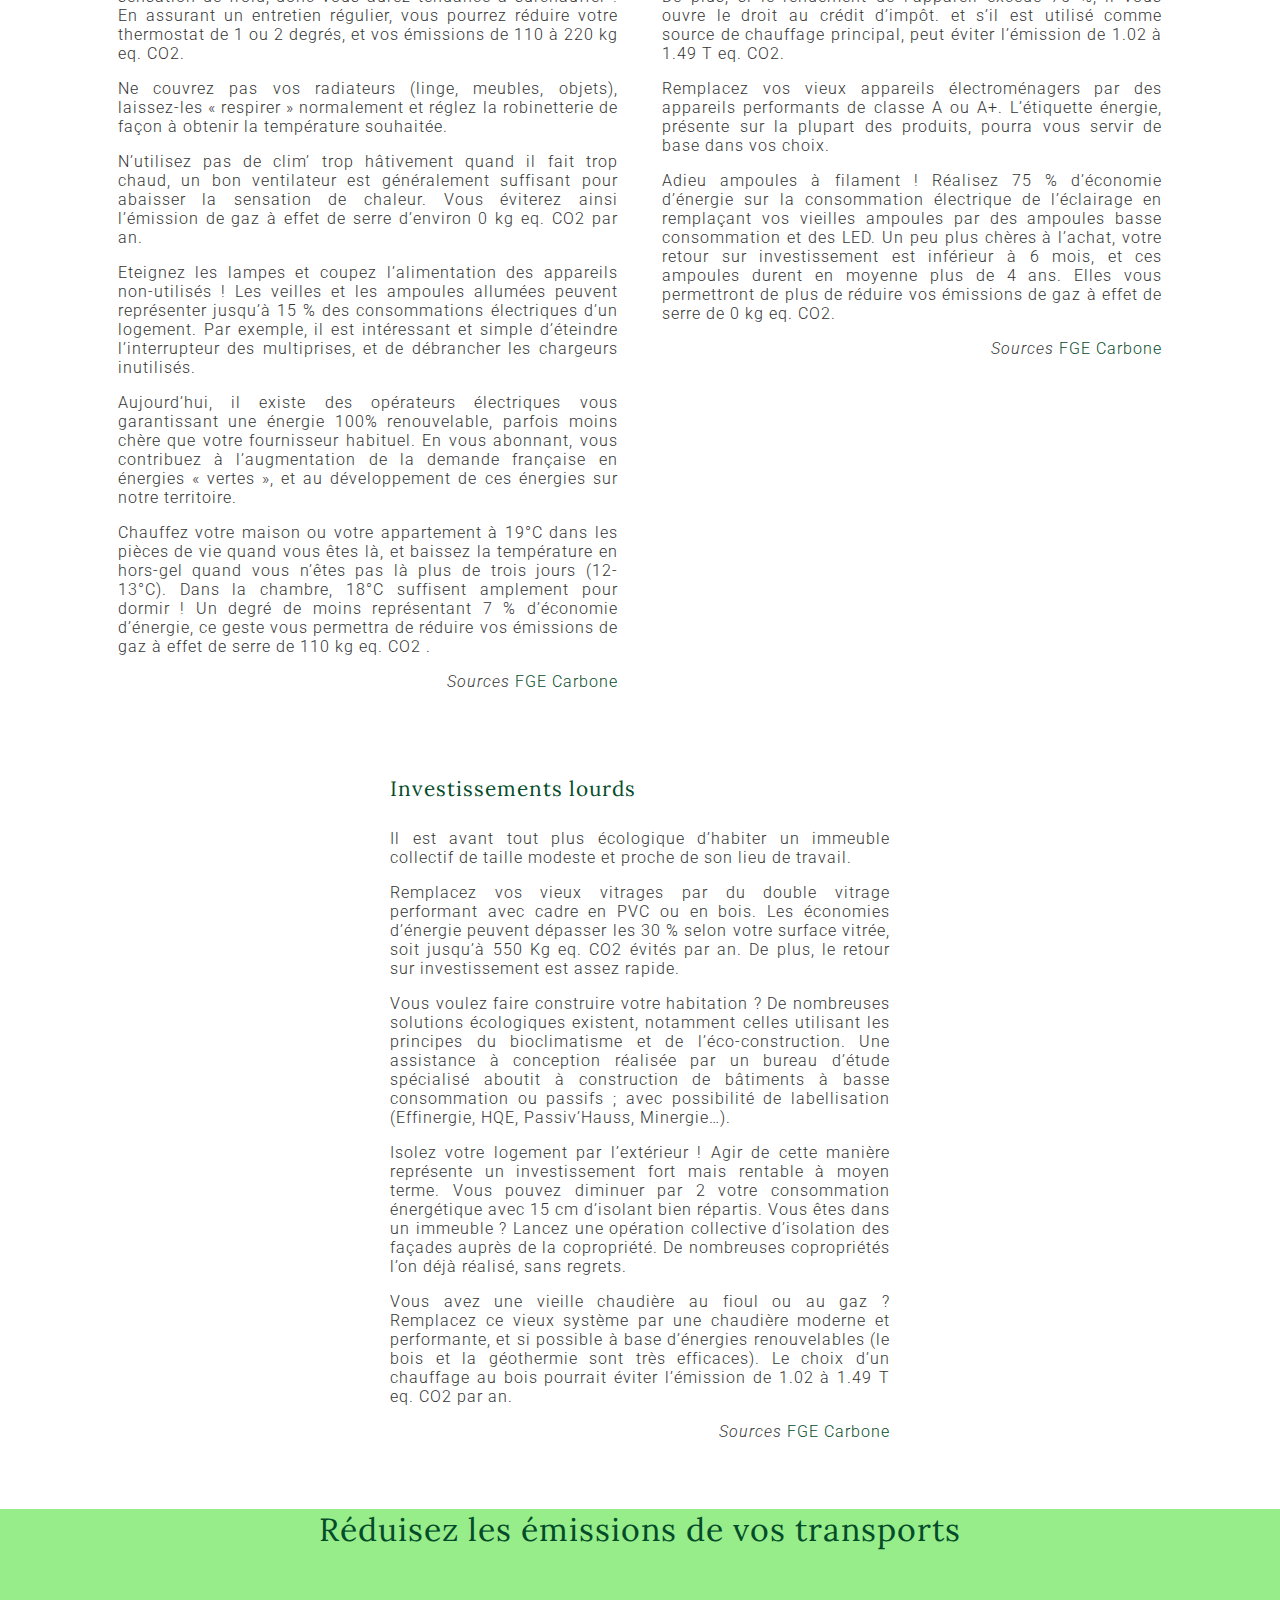
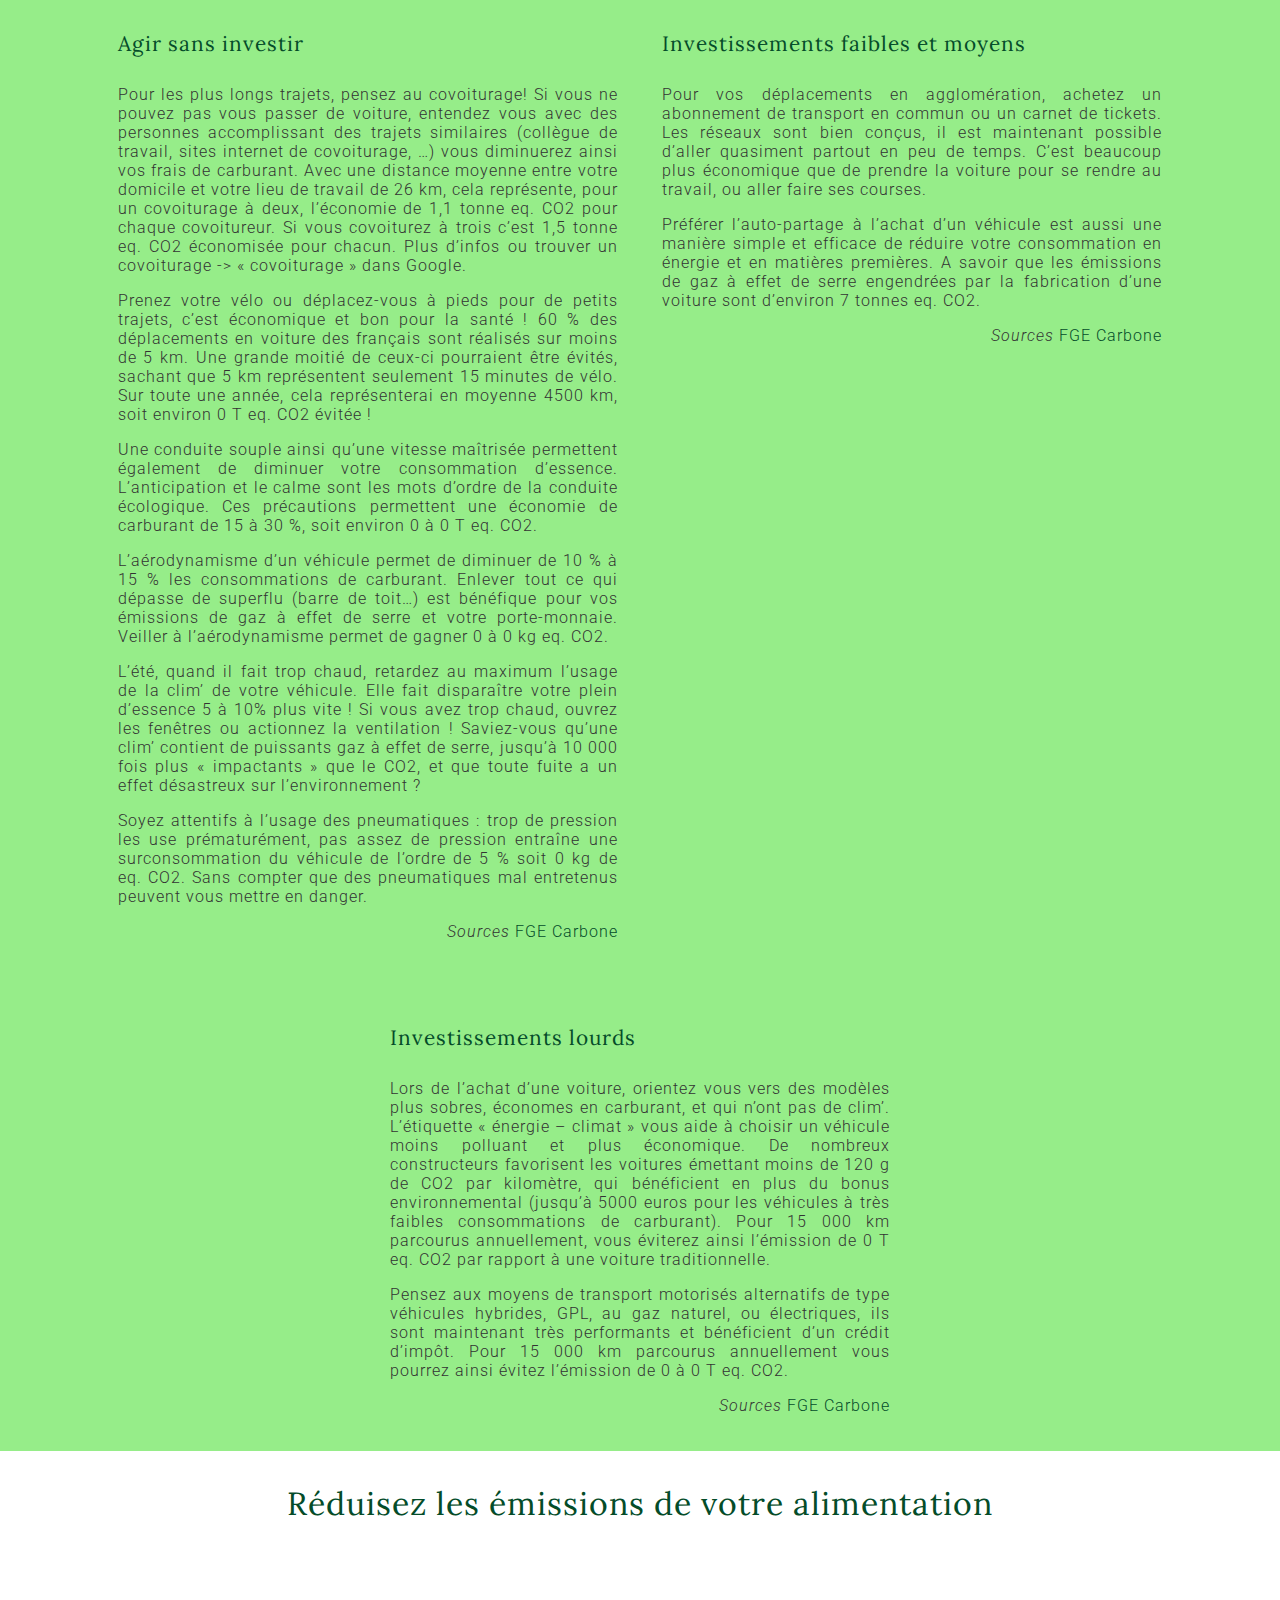
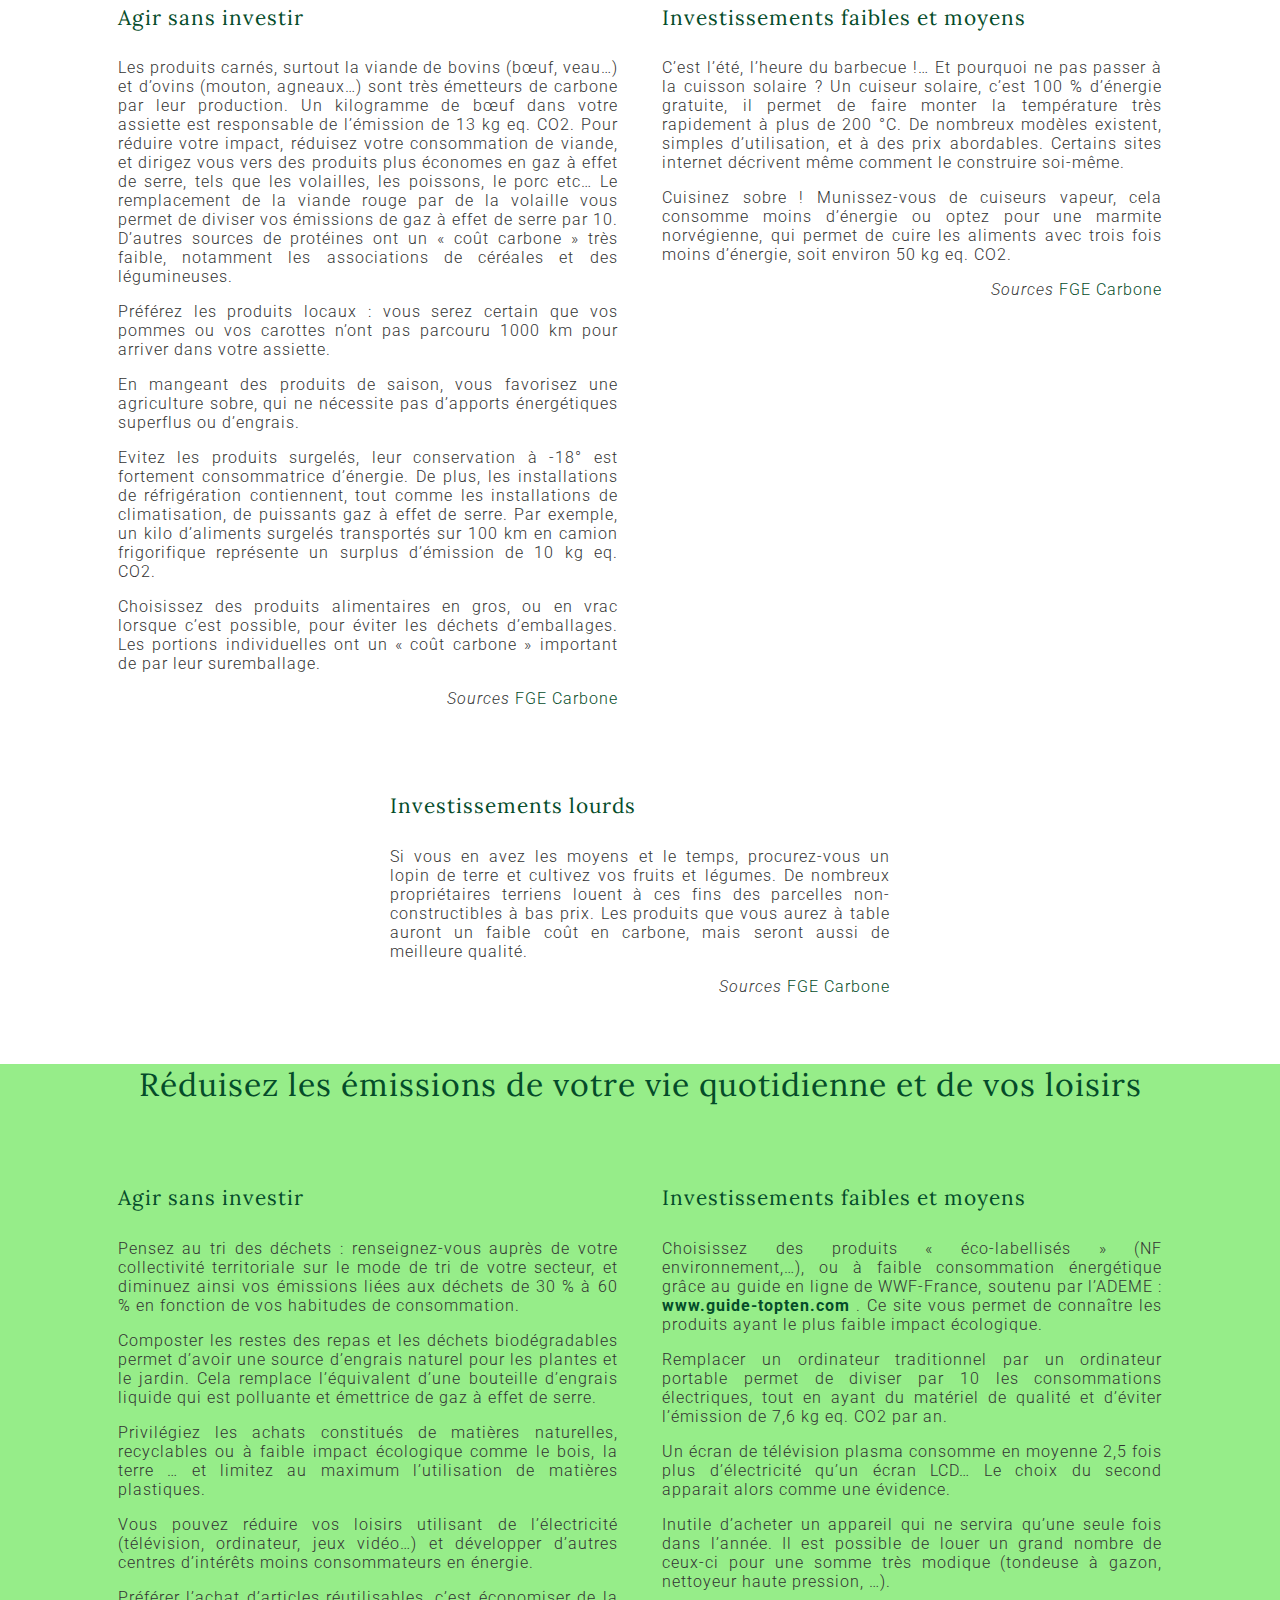
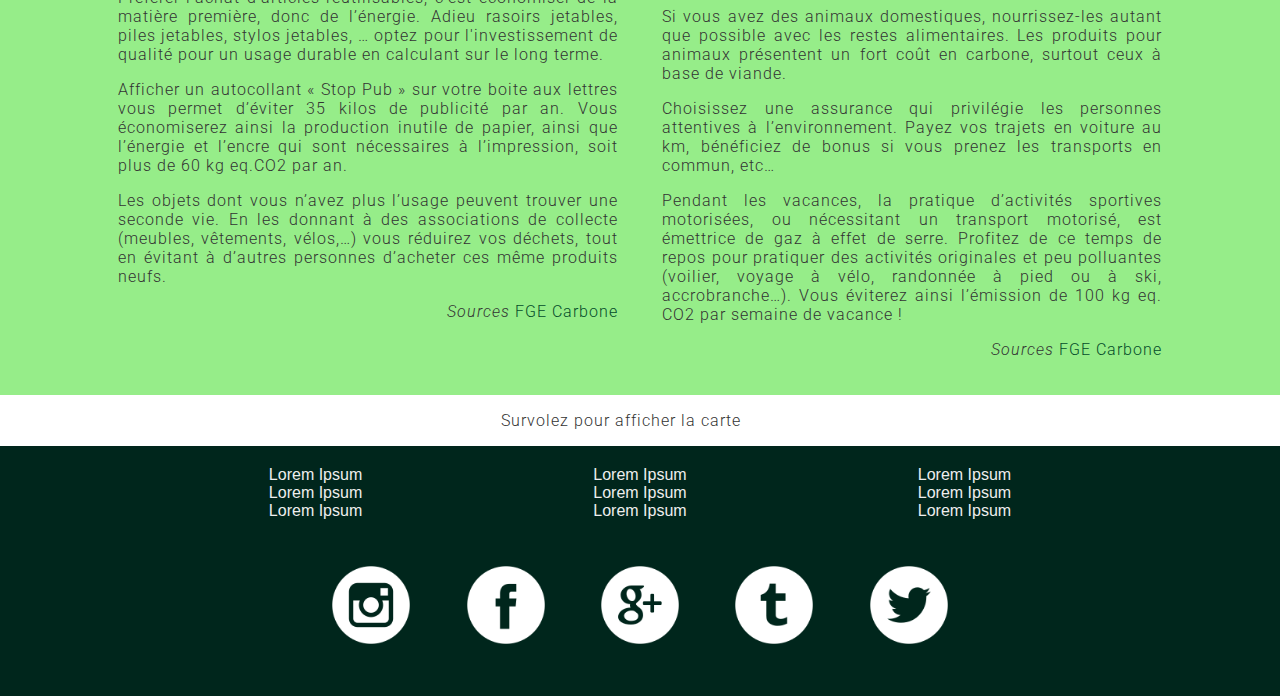
==== commit d539dd6c: "Amélioration de la transition pour l'affichage de la carte Redirection du formulaire vers la page ( " ====
--- a/index.html
+++ b/index.html
@@ -15,7 +15,7 @@
 			<h1>Initiative Eco</h1>
 		</div>
 		<header class="header-main">
-			<nav>
+			<nav id="nav">
 				<ul>
 					<li><a href="#about">A propos de nous</a></li>
 					<li><a href="#">Logement</a></li>
@@ -29,7 +29,7 @@
 		<section id="Modalwindow" class="Modaldialog">
             <div id="form_wrapper">
             <a href="#close"  class="close">X</a>
-                <form method="get" id="form1" action="http://www.google.com">
+                <form method="get" id="form1" action="#about">
                     <header id="header">Inscrivez-vous</header>
                     <fieldset id="fieldset1">
                         <label class="input_label">
@@ -293,8 +293,8 @@
 			</article>
 		</section>
 		<section class="map">
-		    <div id="mapdisplay" onclick="show_map()">
-                <p>Cliquer pour afficher la carte</p>
+		    <div id="mapdisplay" onmouseover="show_map()">
+                <p>Survolez pour afficher la carte</p>
             </div>
 		    <figure id="map"></figure>
             <figure id="legend">
--- a/assets/style/main.css
+++ b/assets/style/main.css
@@ -414,7 +414,13 @@
 }
 
 #map {
+width:770px;
+height:0;
     margin-left:16px;
+}
+
+section.map, #mapdisplay > p {
+    margin-left:22%;
 }
 
 #legend {
@@ -430,7 +436,7 @@
     -moz-animation-iteration-count: 1;
     -webkit-animation-iteration-count: 1;
     animation-name: scroll;
-    animation-duration: 2s;
+    animation-duration: 3s;
 }
 .yellow {
     width:10px;
@@ -458,34 +464,30 @@
 
 @keyframes scroll {
     0%{
-        width:0;
         height:0;
     }
+
    100% {
-    width:770px;
     height:350px;
     }
 }
 
 @-moz-keyframes scroll {
 
+    0% {
+        height: 0;
+    }
+
+    100% {
+        height: 350px;
+    }
+}
+@-webkit-keyframes scroll {
     0%{
-        width:0;
         height:0;
     }
+
     100% {
-        width:770px;
-        height:350px;
-    }
-}
-
-@-webkit-keyframes scroll {
-    0%{
-        width:0;
-        height:0;
-    }
-    100% {
-        width:770px;
         height:350px;
     }
  }
@@ -528,8 +530,8 @@
     color: #FFFFFF;
     line-height: 25px;
     position: absolute;
-    right: 405px;
-    top: 33px;
+    right: 580px;
+    top: 28px;
     text-align: center;
     width: 24px;
     text-decoration: none;
@@ -542,4 +544,6 @@
     box-shadow: 1px 1px 3px #000;
 }
 
-.close:hover { background: #00d9ff; }+.close:hover {
+background: #00d9ff;
+ }
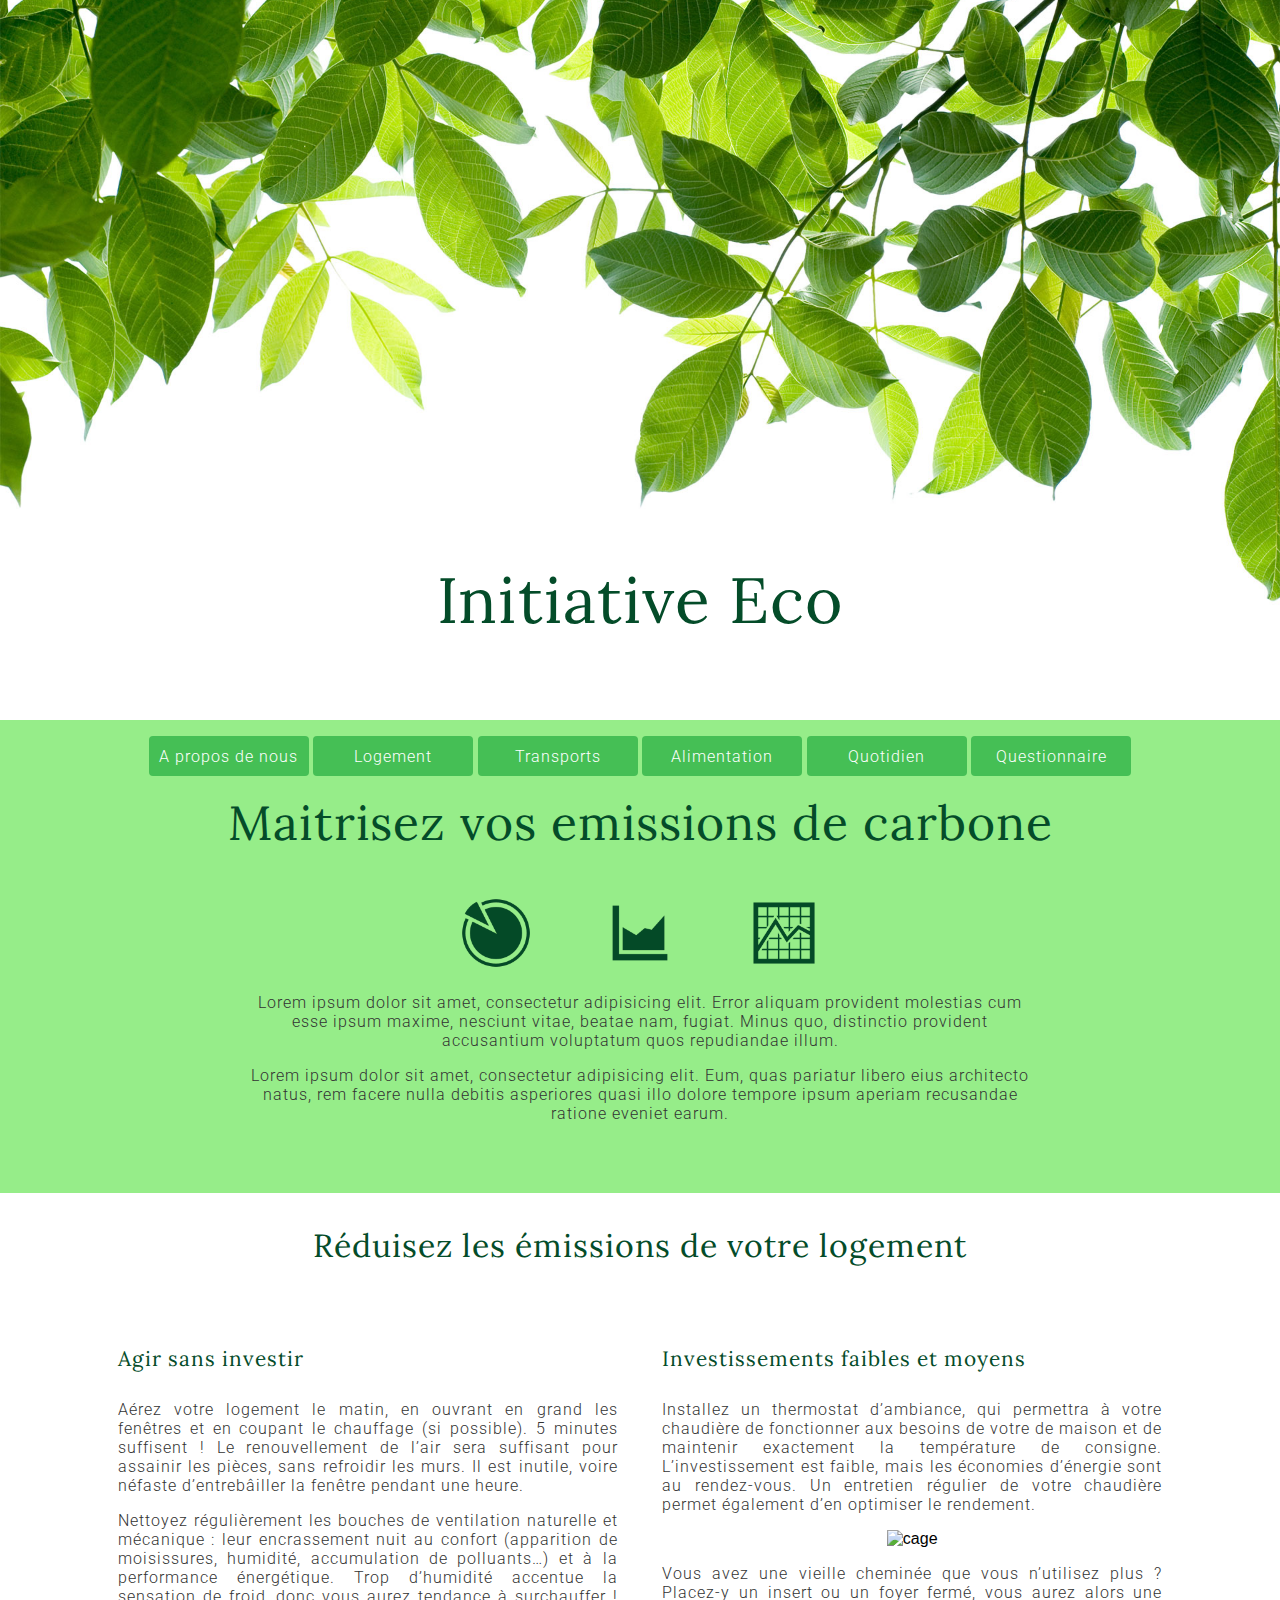
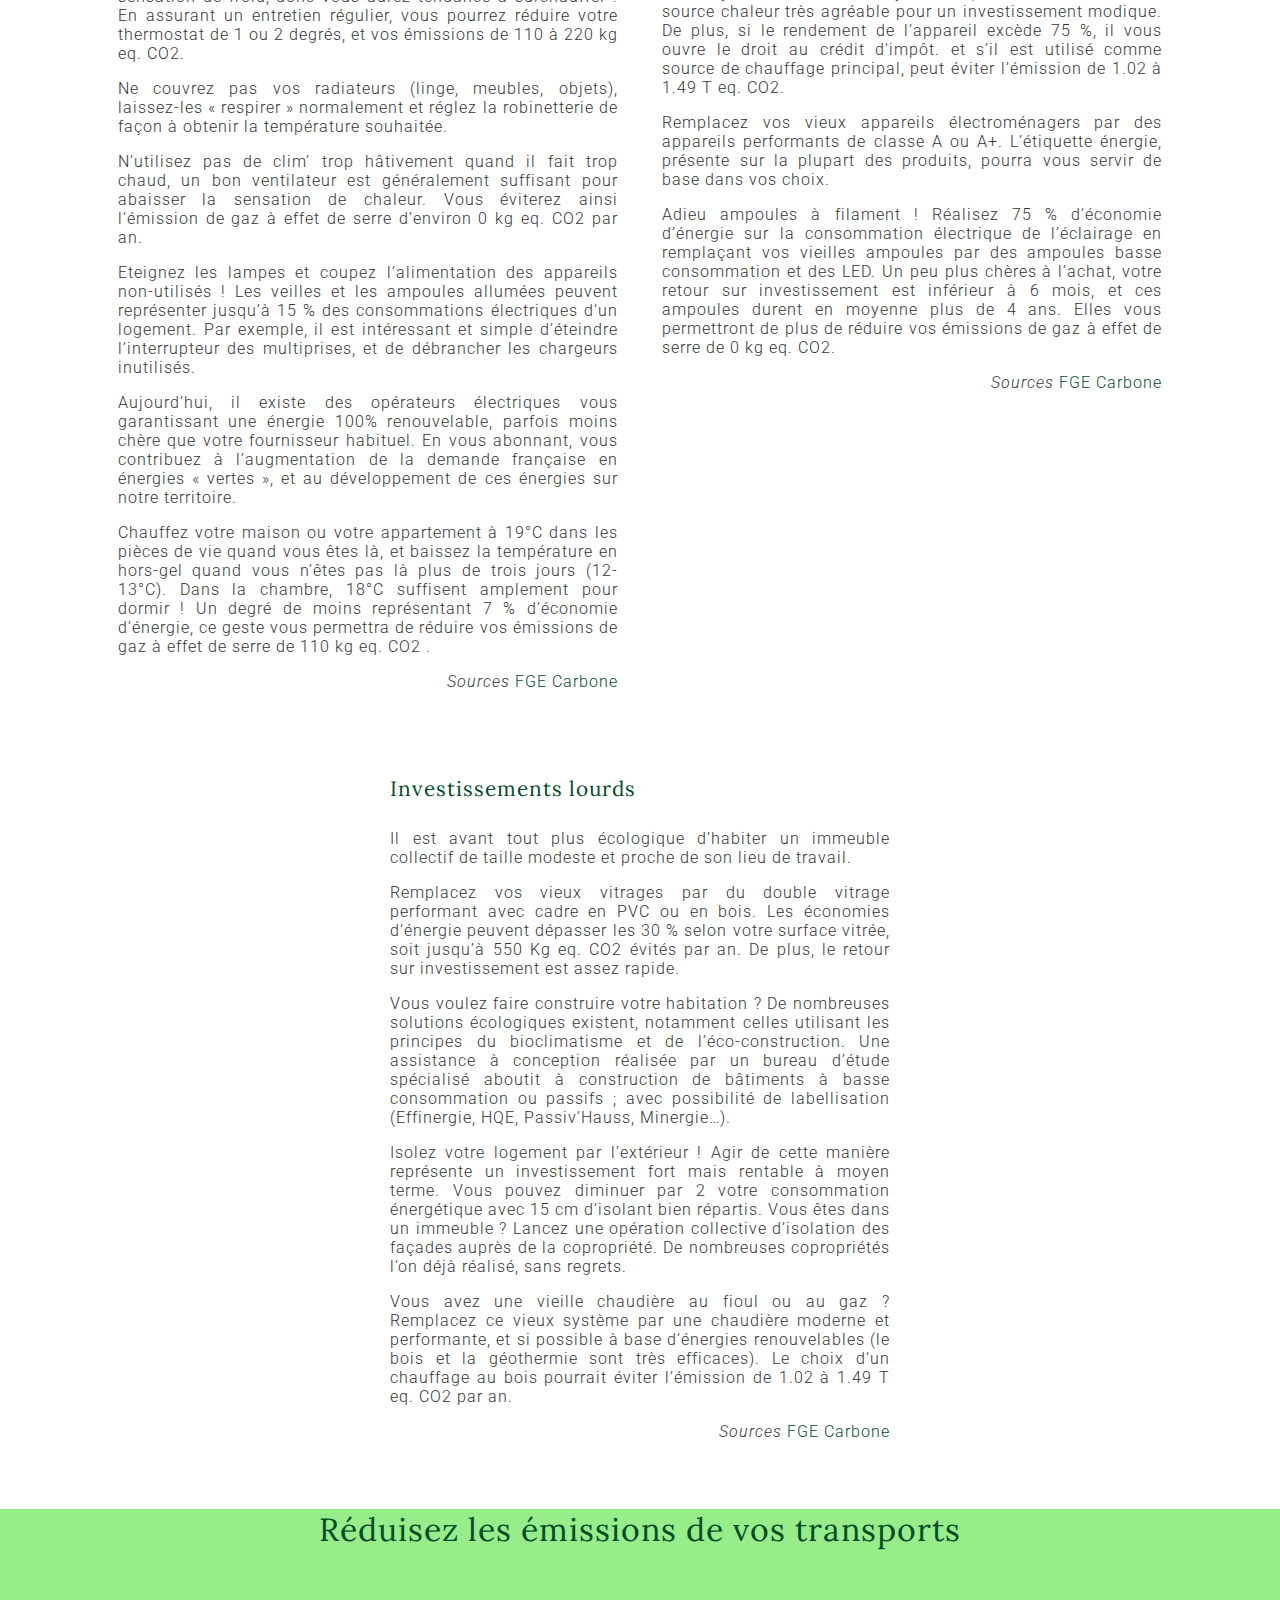
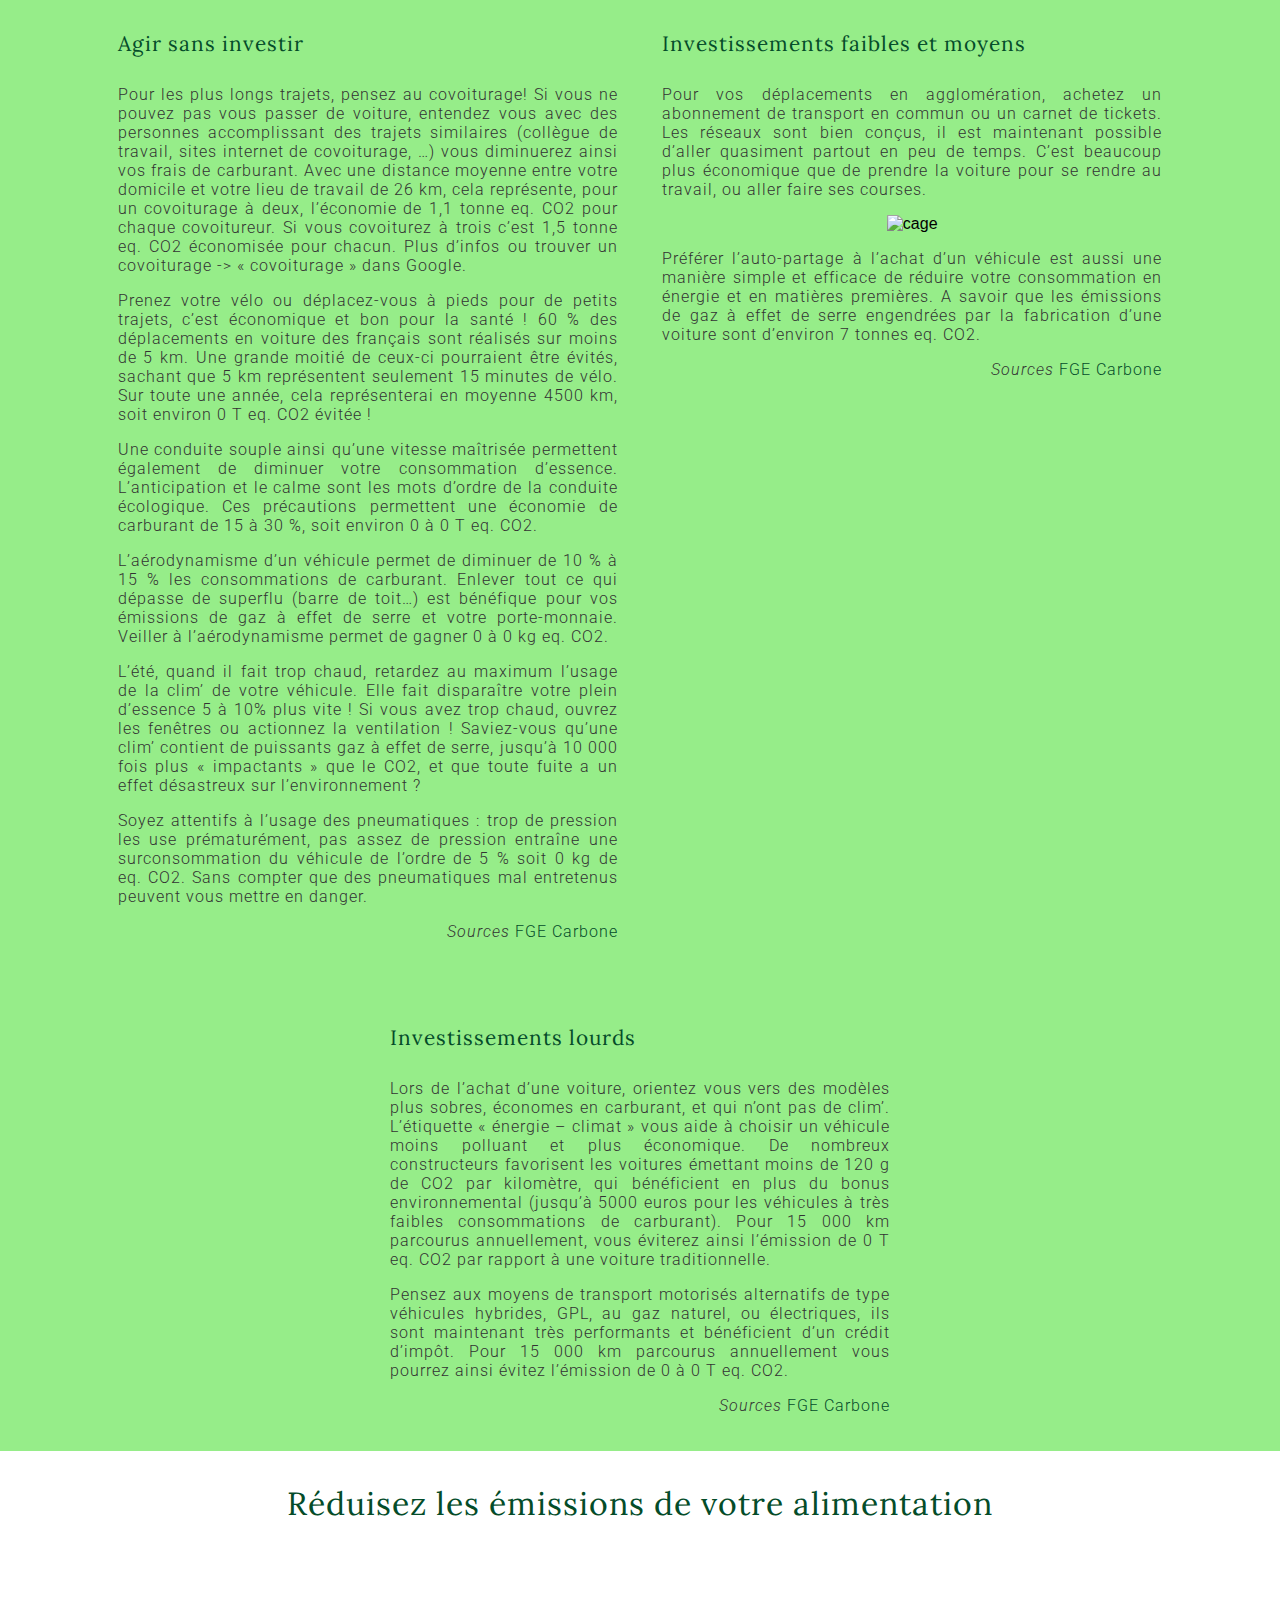
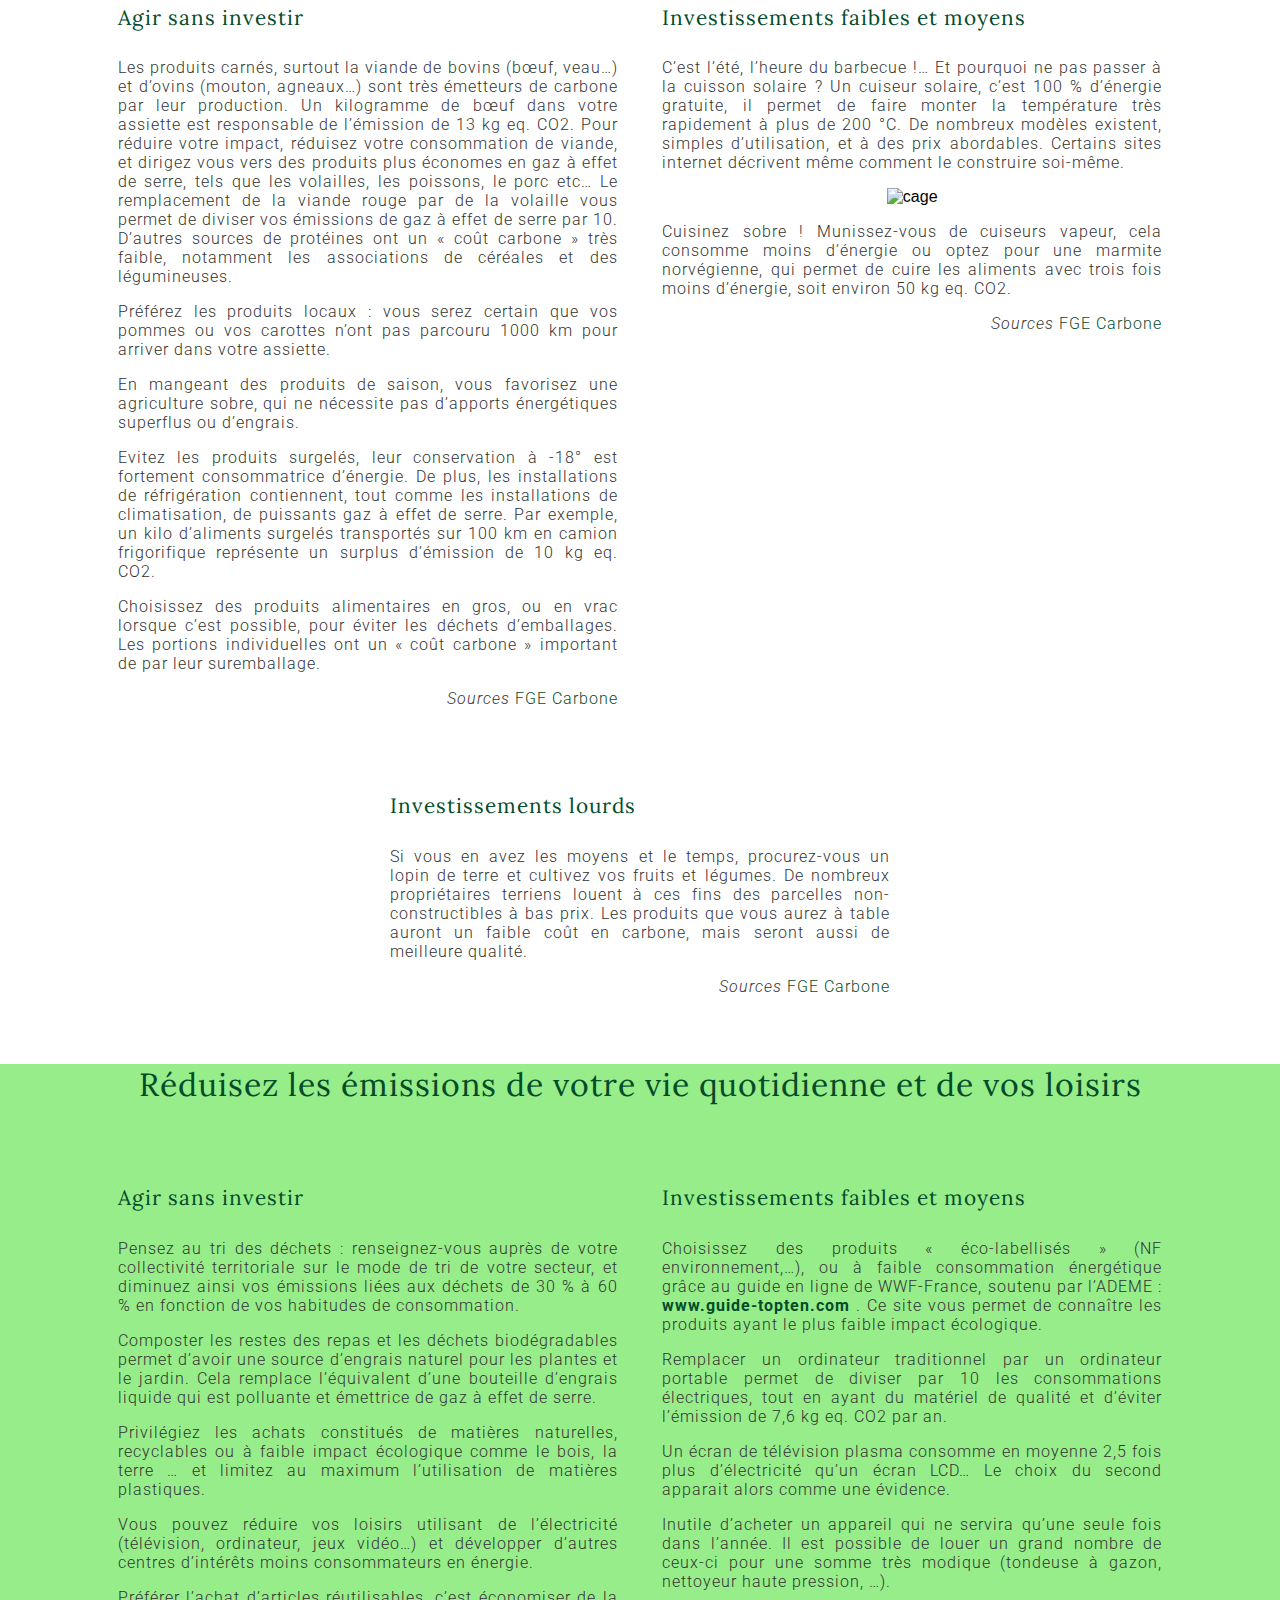
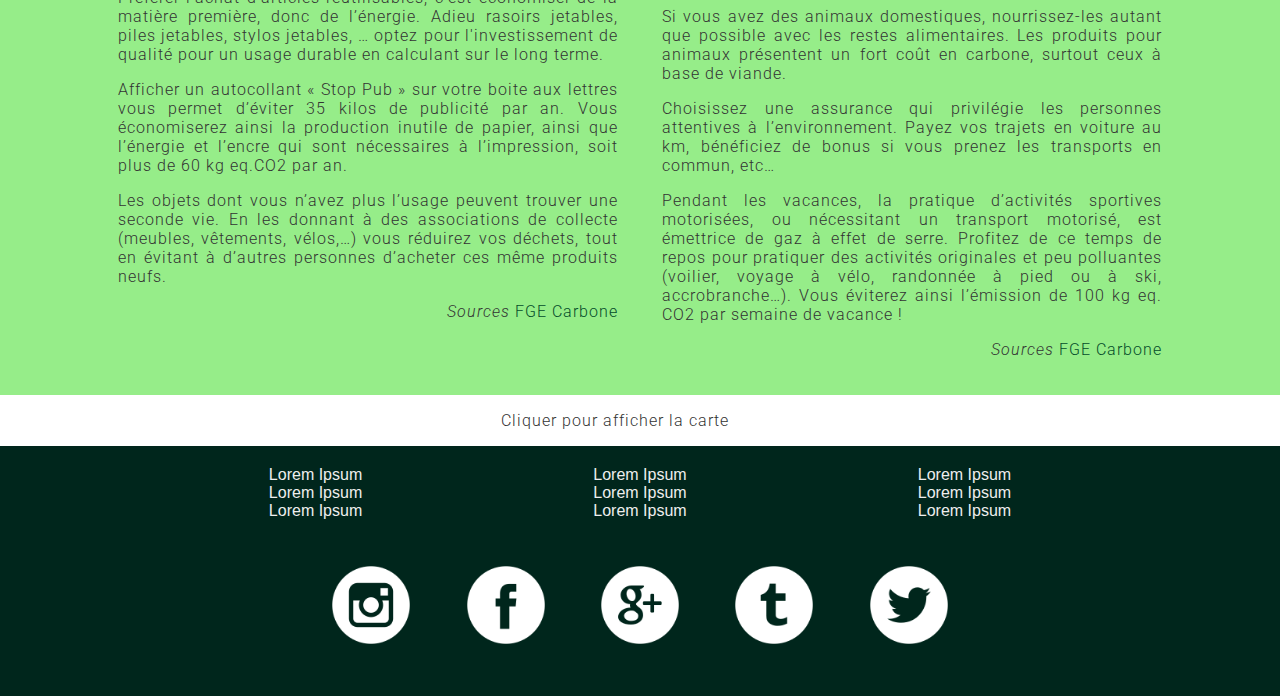
==== commit b2cce9c0: "local changes index" ====
--- a/index.html
+++ b/index.html
@@ -15,7 +15,7 @@
 			<h1>Initiative Eco</h1>
 		</div>
 		<header class="header-main">
-			<nav id="nav">
+			<nav>
 				<ul>
 					<li><a href="#about">A propos de nous</a></li>
 					<li><a href="#">Logement</a></li>
@@ -29,7 +29,7 @@
 		<section id="Modalwindow" class="Modaldialog">
             <div id="form_wrapper">
             <a href="#close"  class="close">X</a>
-                <form method="get" id="form1" action="#about">
+                <form method="get" id="form1" action="http://www.google.com">
                     <header id="header">Inscrivez-vous</header>
                     <fieldset id="fieldset1">
                         <label class="input_label">
@@ -166,6 +166,7 @@
 					<h4>Investissements faibles et moyens</h4>
 				</header>
 				<p>Installez un thermostat d’ambiance, qui permettra à votre chaudière de fonctionner aux besoins de votre de maison et de maintenir exactement la température de consigne. L’investissement est faible, mais les économies d’énergie sont au rendez-vous. Un entretien régulier de votre chaudière permet également d’en optimiser le rendement.</p>
+                <img src="http://www.placecage.com/c/460/300" alt="cage">
 				<p>Vous avez une vieille cheminée que vous n’utilisez plus ? Placez-y un insert ou un foyer fermé, vous aurez alors une source chaleur très agréable pour un investissement modique. De plus, si le rendement de l’appareil excède 75 %, il vous ouvre le droit au crédit d’impôt. et s’il est utilisé comme source de chauffage principal, peut éviter l’émission de 1.02 à 1.49 T eq. CO2.</p>
 				<p>Remplacez vos vieux appareils électroménagers par des appareils performants de classe A ou A+. L’étiquette énergie, présente sur la plupart des produits, pourra vous servir de base dans vos choix.</p>
 				<p>Adieu ampoules à filament ! Réalisez 75 % d’économie d’énergie sur la consommation électrique de l’éclairage en remplaçant vos vieilles ampoules par des ampoules basse consommation et des LED. Un peu plus chères à l’achat, votre retour sur investissement est inférieur à 6 mois, et ces ampoules durent en moyenne plus de 4 ans. Elles vous permettront de plus de réduire vos émissions de gaz à effet de serre de 0 kg eq. CO2.</p>
@@ -208,6 +209,7 @@
 					<h4>Investissements faibles et moyens</h4>
 				</header>
 				<p>Pour vos déplacements en agglomération, achetez un abonnement de transport en commun ou un carnet de tickets. Les réseaux sont bien conçus, il est maintenant possible d’aller quasiment partout en peu de temps. C’est beaucoup plus économique que de prendre la voiture pour se rendre au travail, ou aller faire ses courses.</p>
+                <img src="http://www.placecage.com/c/460/300" alt="cage">
 				<p>Préférer l’auto-partage à l’achat d’un véhicule est aussi une manière simple et efficace de réduire votre consommation en énergie et en matières premières. A savoir que les émissions de gaz à effet de serre engendrées par la fabrication d’une voiture sont d’environ 7 tonnes eq. CO2.</p>
 				<footer>
 					<p>Sources <a href="http://www.fge-carbone.com/calcul.php/telecharger-votre-rapport-d-emission-carbone.html">FGE Carbone</a></p>
@@ -244,6 +246,7 @@
 					<h4>Investissements faibles et moyens</h4>
 				</header>
 				<p>C’est l’été, l’heure du barbecue !… Et pourquoi ne pas passer à la cuisson solaire ? Un cuiseur solaire, c’est 100 % d’énergie gratuite, il permet de faire monter la température très rapidement à plus de 200 °C. De nombreux modèles existent, simples d’utilisation, et à des prix abordables. Certains sites internet décrivent même comment le construire soi-même.</p>
+                <img src="http://www.placecage.com/c/460/300" alt="cage">
 				<p>Cuisinez sobre ! Munissez-vous de cuiseurs vapeur, cela consomme moins d’énergie ou optez pour une marmite norvégienne, qui permet de cuire les aliments avec trois fois moins d’énergie, soit environ 50 kg eq. CO2.</p>
 				<footer>
 					<p>Sources <a href="http://www.fge-carbone.com/calcul.php/telecharger-votre-rapport-d-emission-carbone.html">FGE Carbone</a></p>
@@ -293,8 +296,8 @@
 			</article>
 		</section>
 		<section class="map">
-		    <div id="mapdisplay" onmouseover="show_map()">
-                <p>Survolez pour afficher la carte</p>
+		    <div id="mapdisplay" onclick="show_map()">
+                <p>Cliquer pour afficher la carte</p>
             </div>
 		    <figure id="map"></figure>
             <figure id="legend">
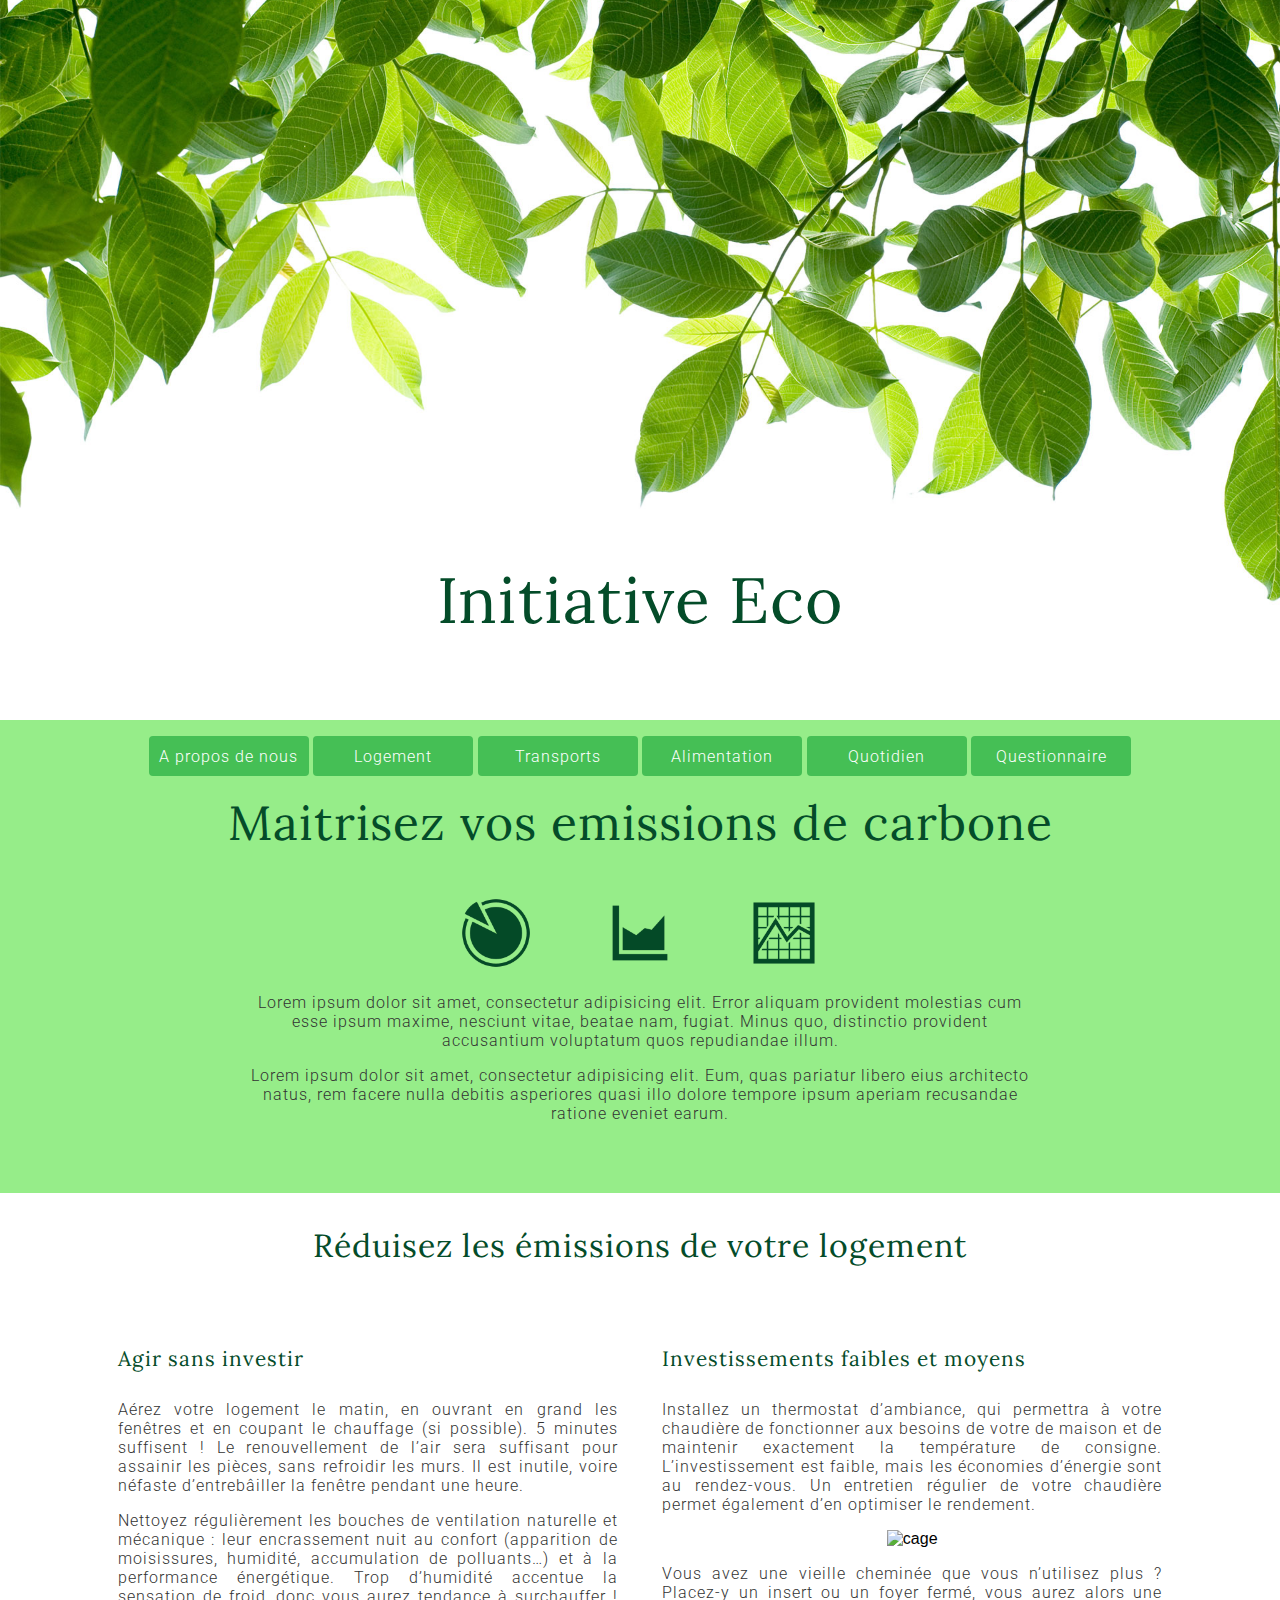
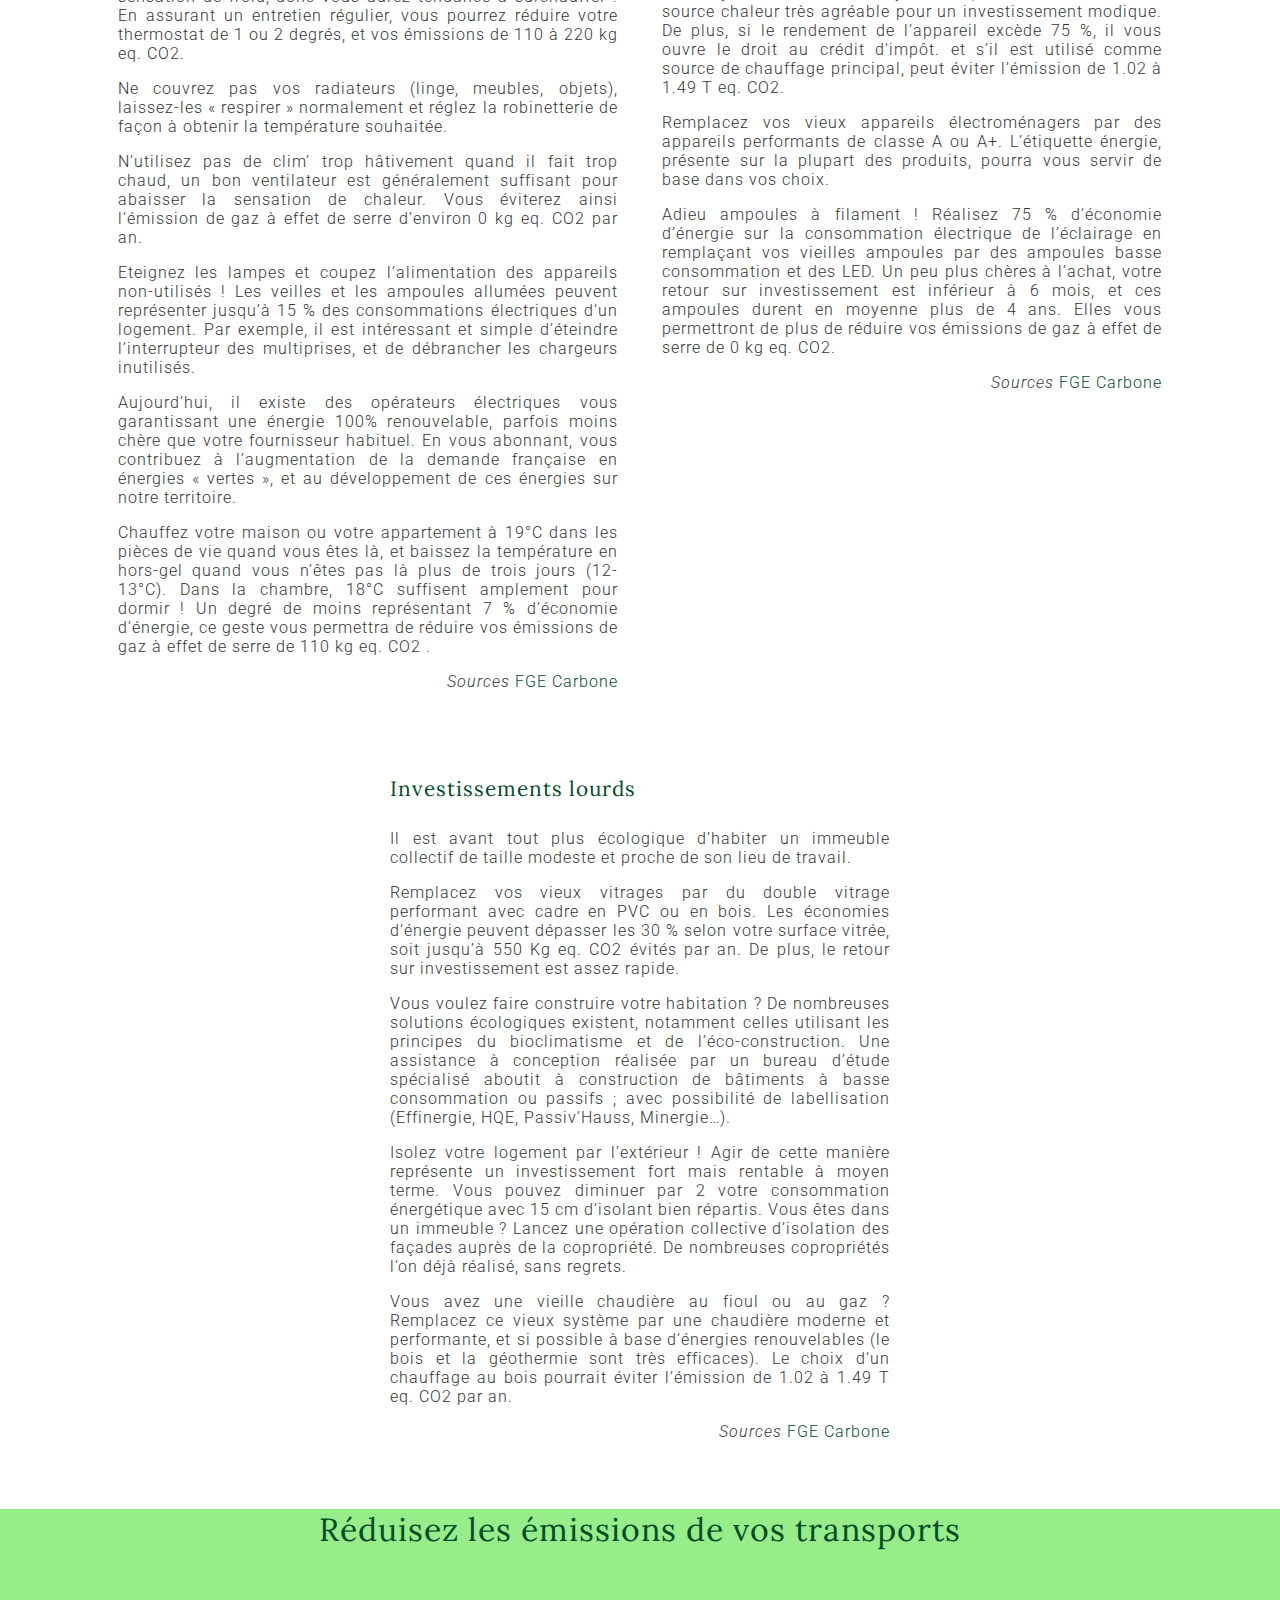
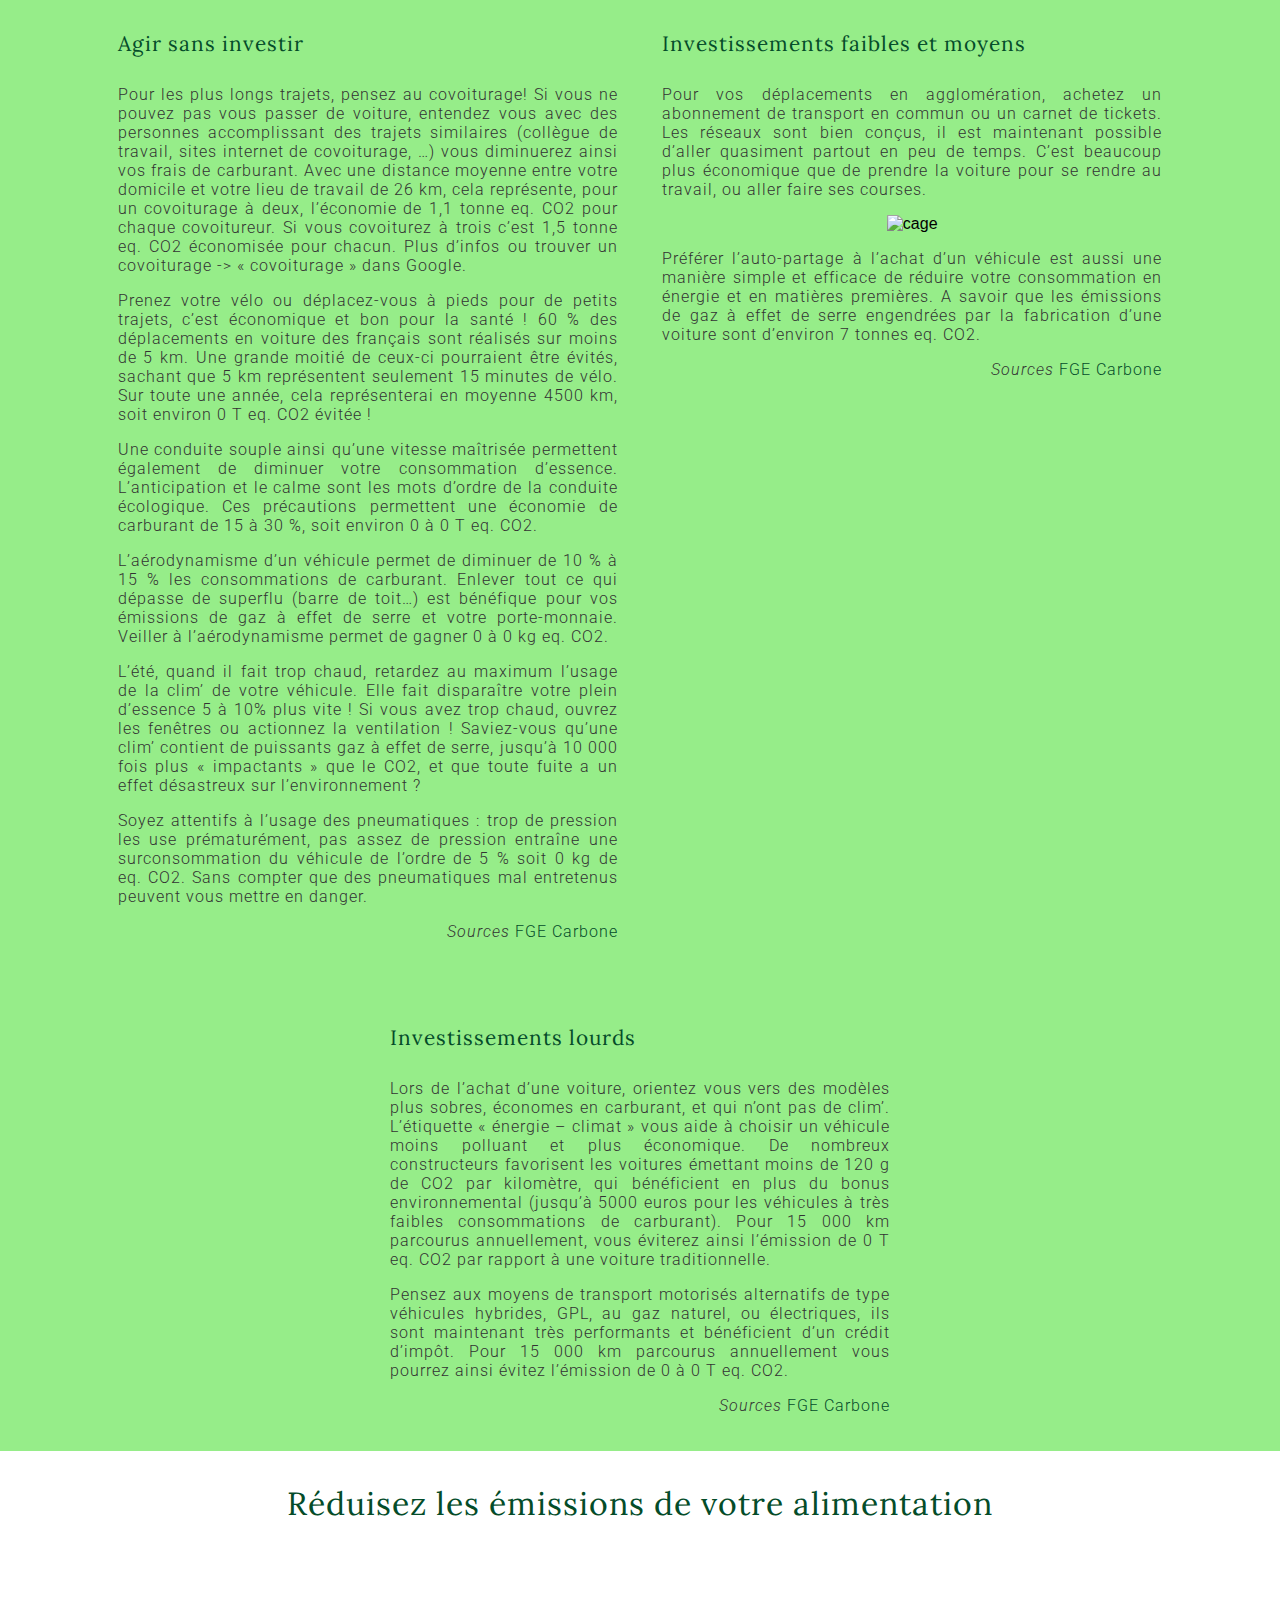
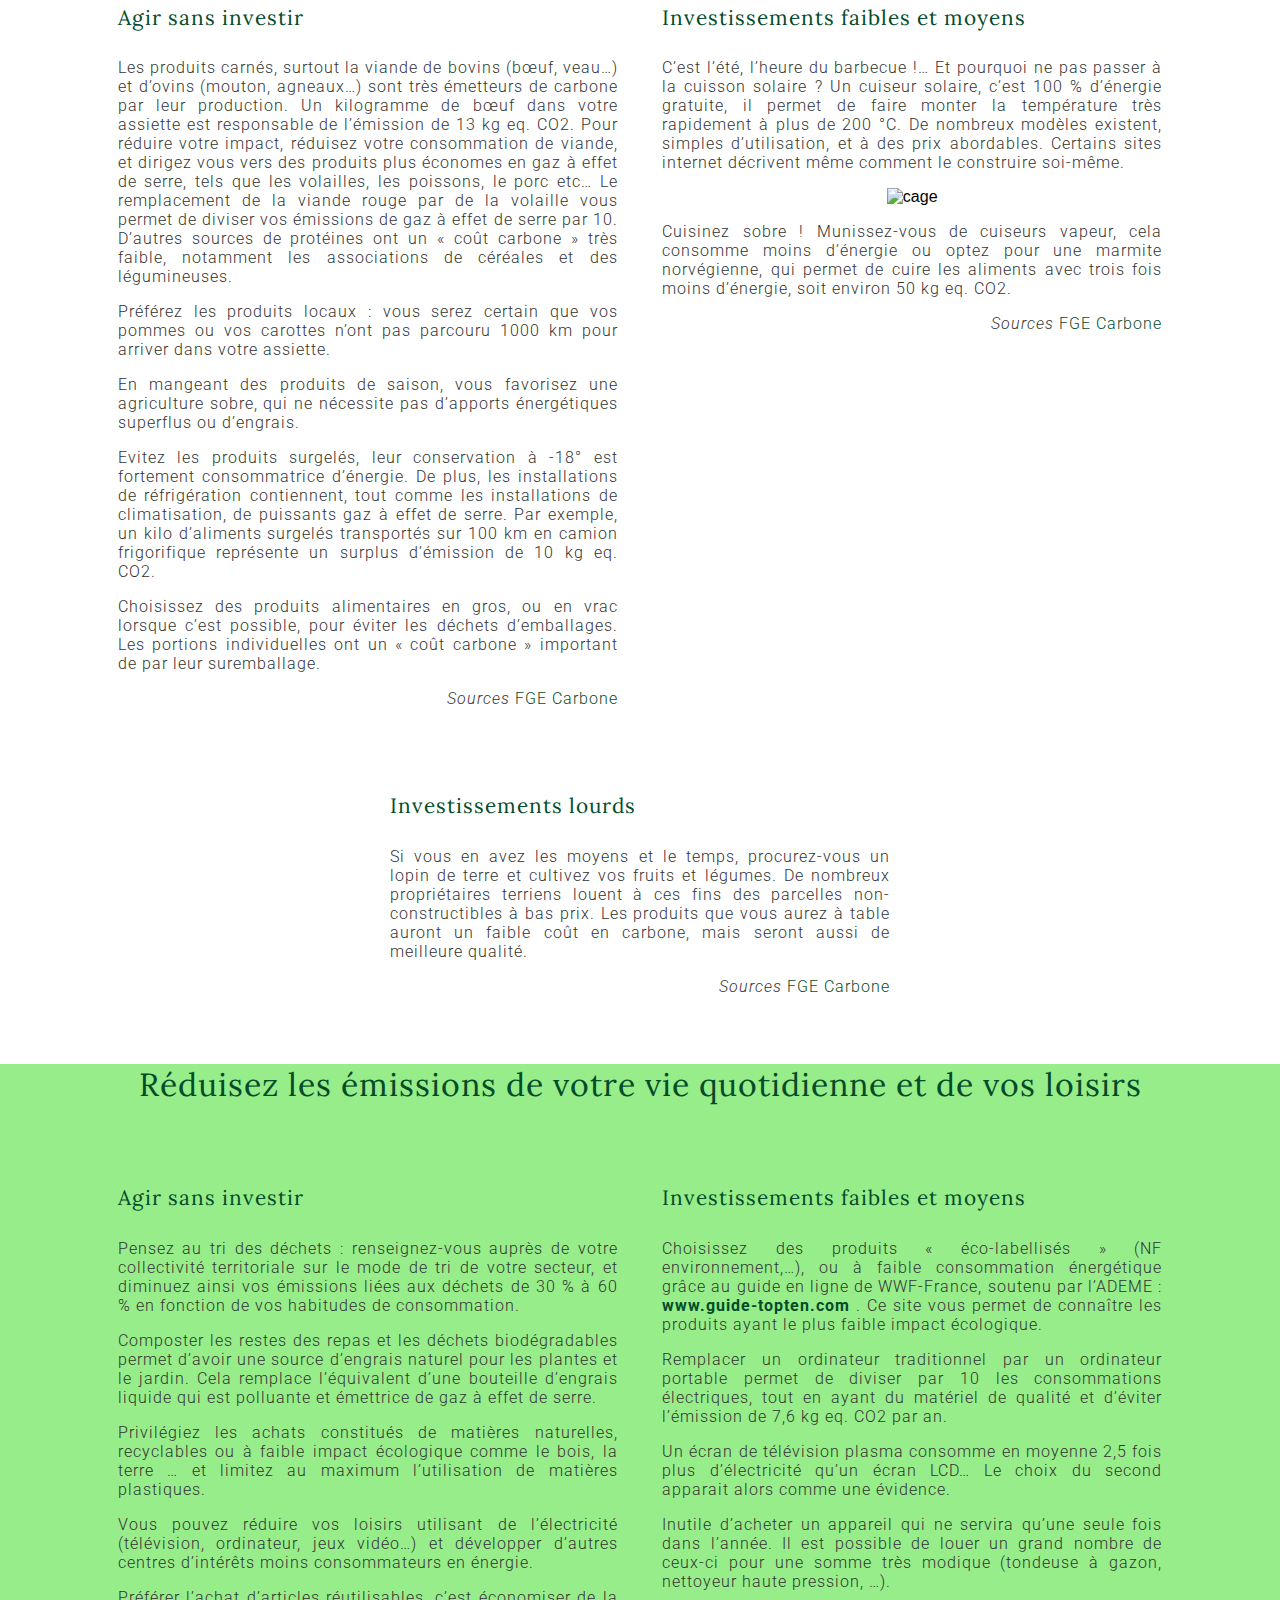
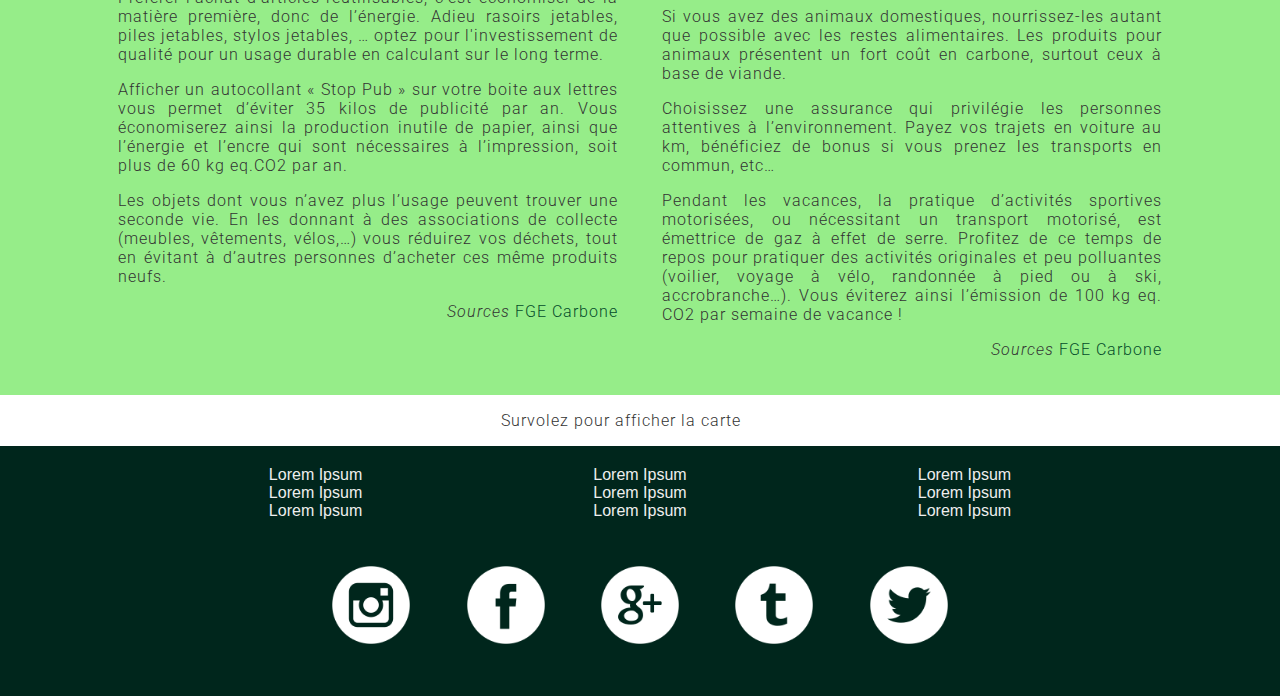
==== commit 40574995: "Merge branch 'master' of https://github.com/Joramt/P68_TP" ====
--- a/index.html
+++ b/index.html
@@ -15,7 +15,7 @@
 			<h1>Initiative Eco</h1>
 		</div>
 		<header class="header-main">
-			<nav>
+			<nav id="nav">
 				<ul>
 					<li><a href="#about">A propos de nous</a></li>
 					<li><a href="#">Logement</a></li>
@@ -29,7 +29,7 @@
 		<section id="Modalwindow" class="Modaldialog">
             <div id="form_wrapper">
             <a href="#close"  class="close">X</a>
-                <form method="get" id="form1" action="http://www.google.com">
+                <form method="get" id="form1" action="#about">
                     <header id="header">Inscrivez-vous</header>
                     <fieldset id="fieldset1">
                         <label class="input_label">
@@ -296,8 +296,8 @@
 			</article>
 		</section>
 		<section class="map">
-		    <div id="mapdisplay" onclick="show_map()">
-                <p>Cliquer pour afficher la carte</p>
+		    <div id="mapdisplay" onmouseover="show_map()">
+                <p>Survolez pour afficher la carte</p>
             </div>
 		    <figure id="map"></figure>
             <figure id="legend">
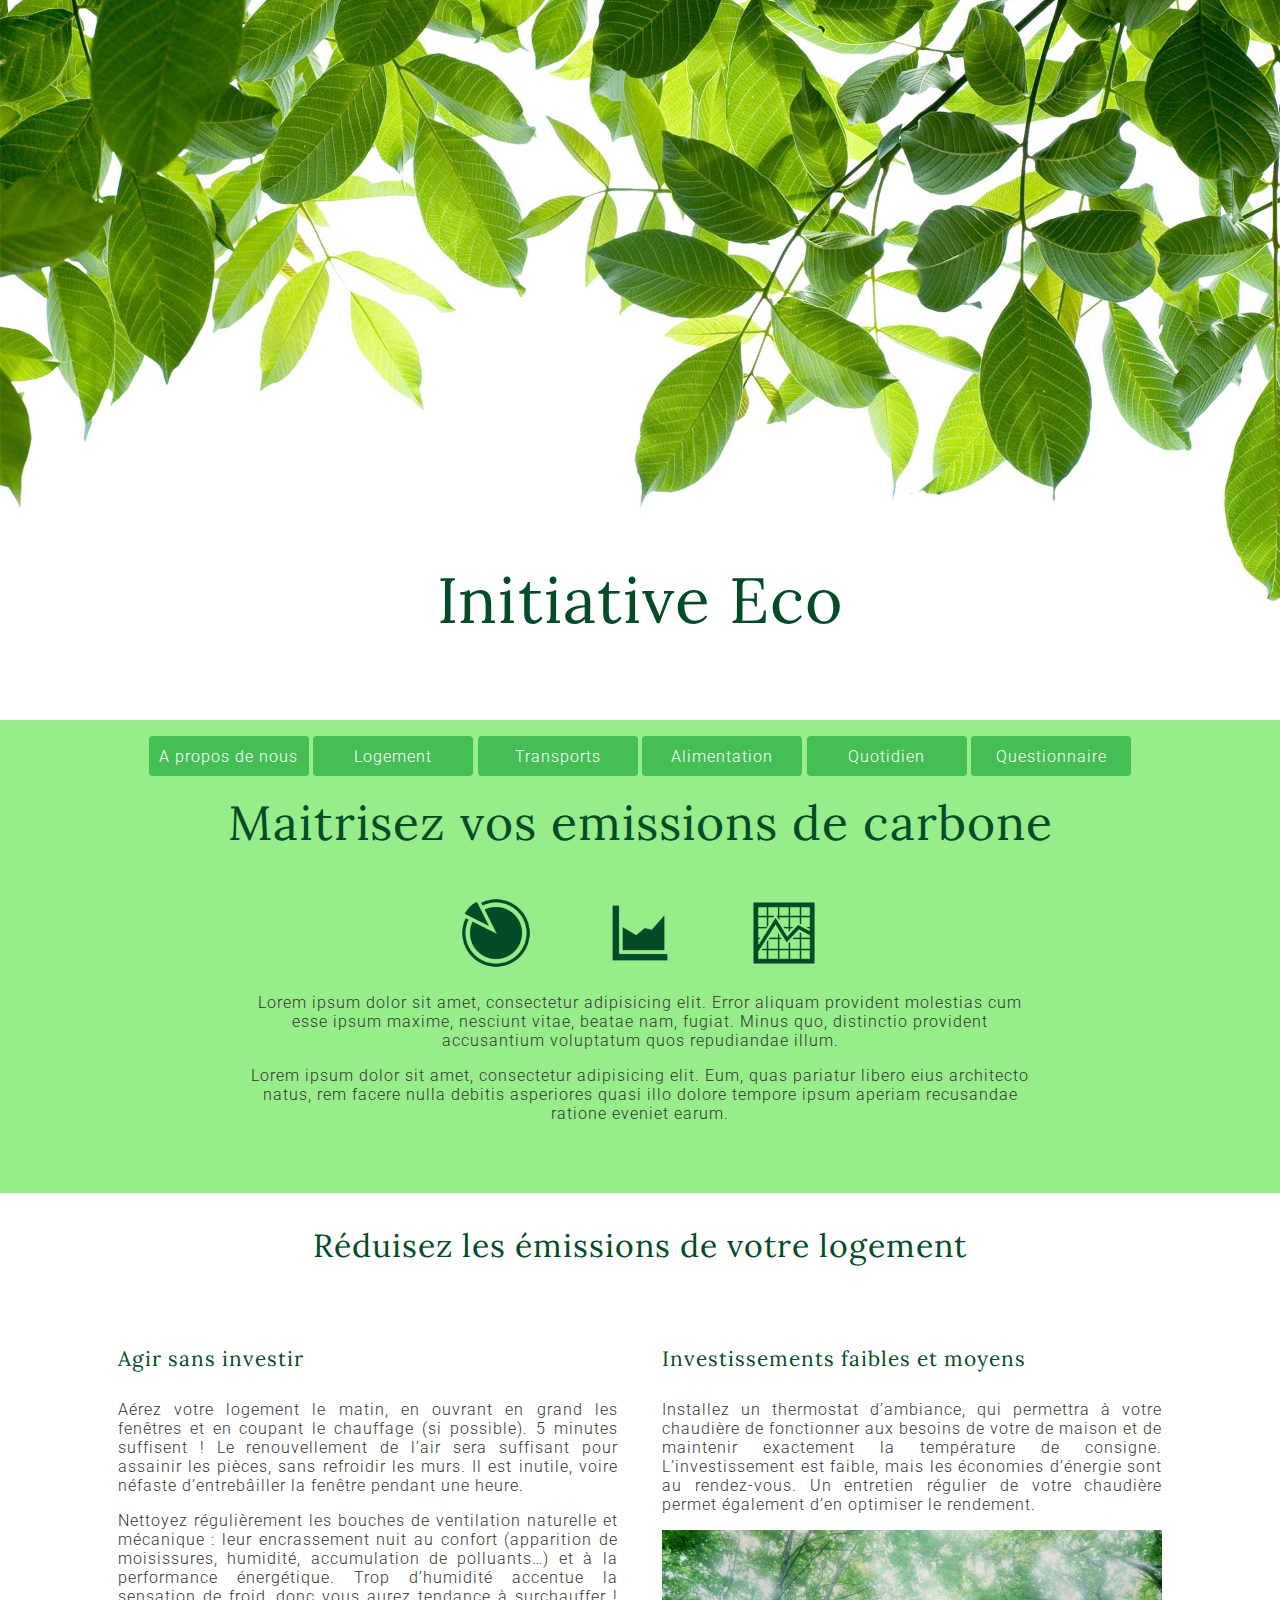
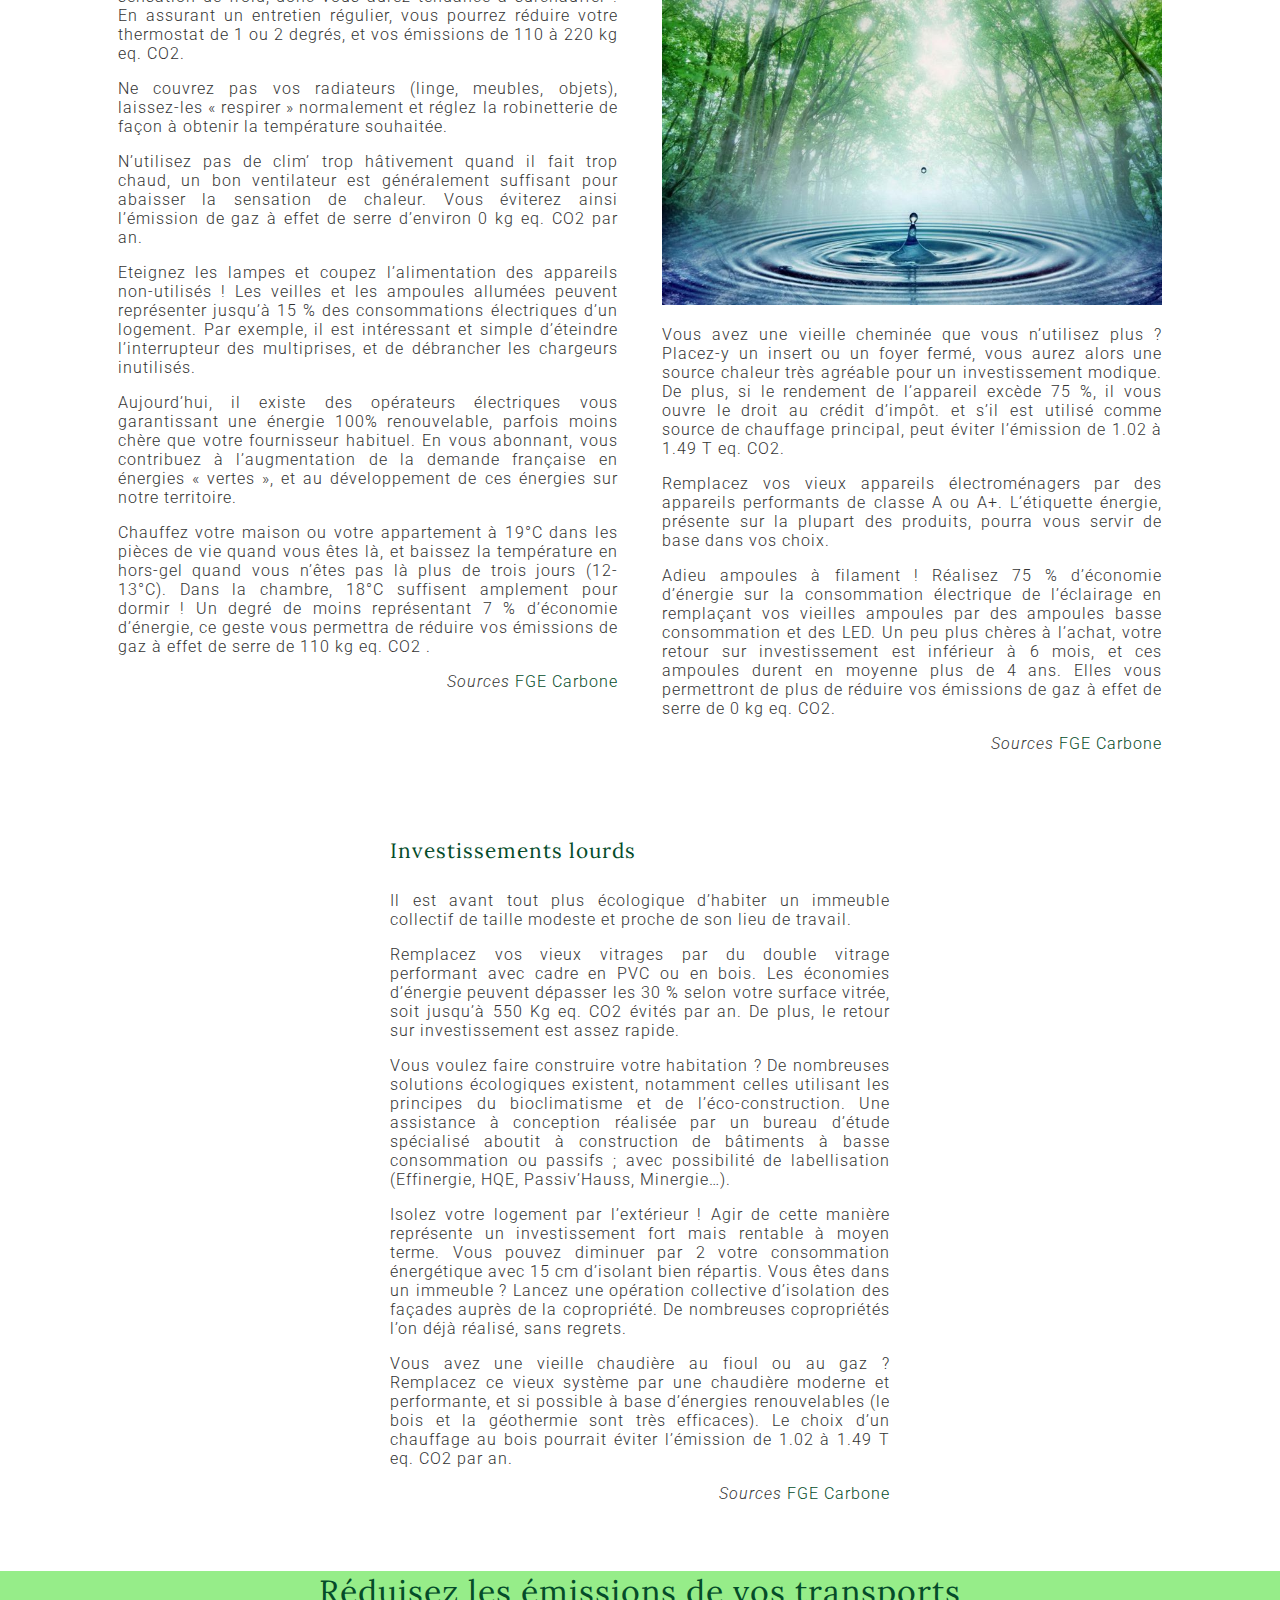
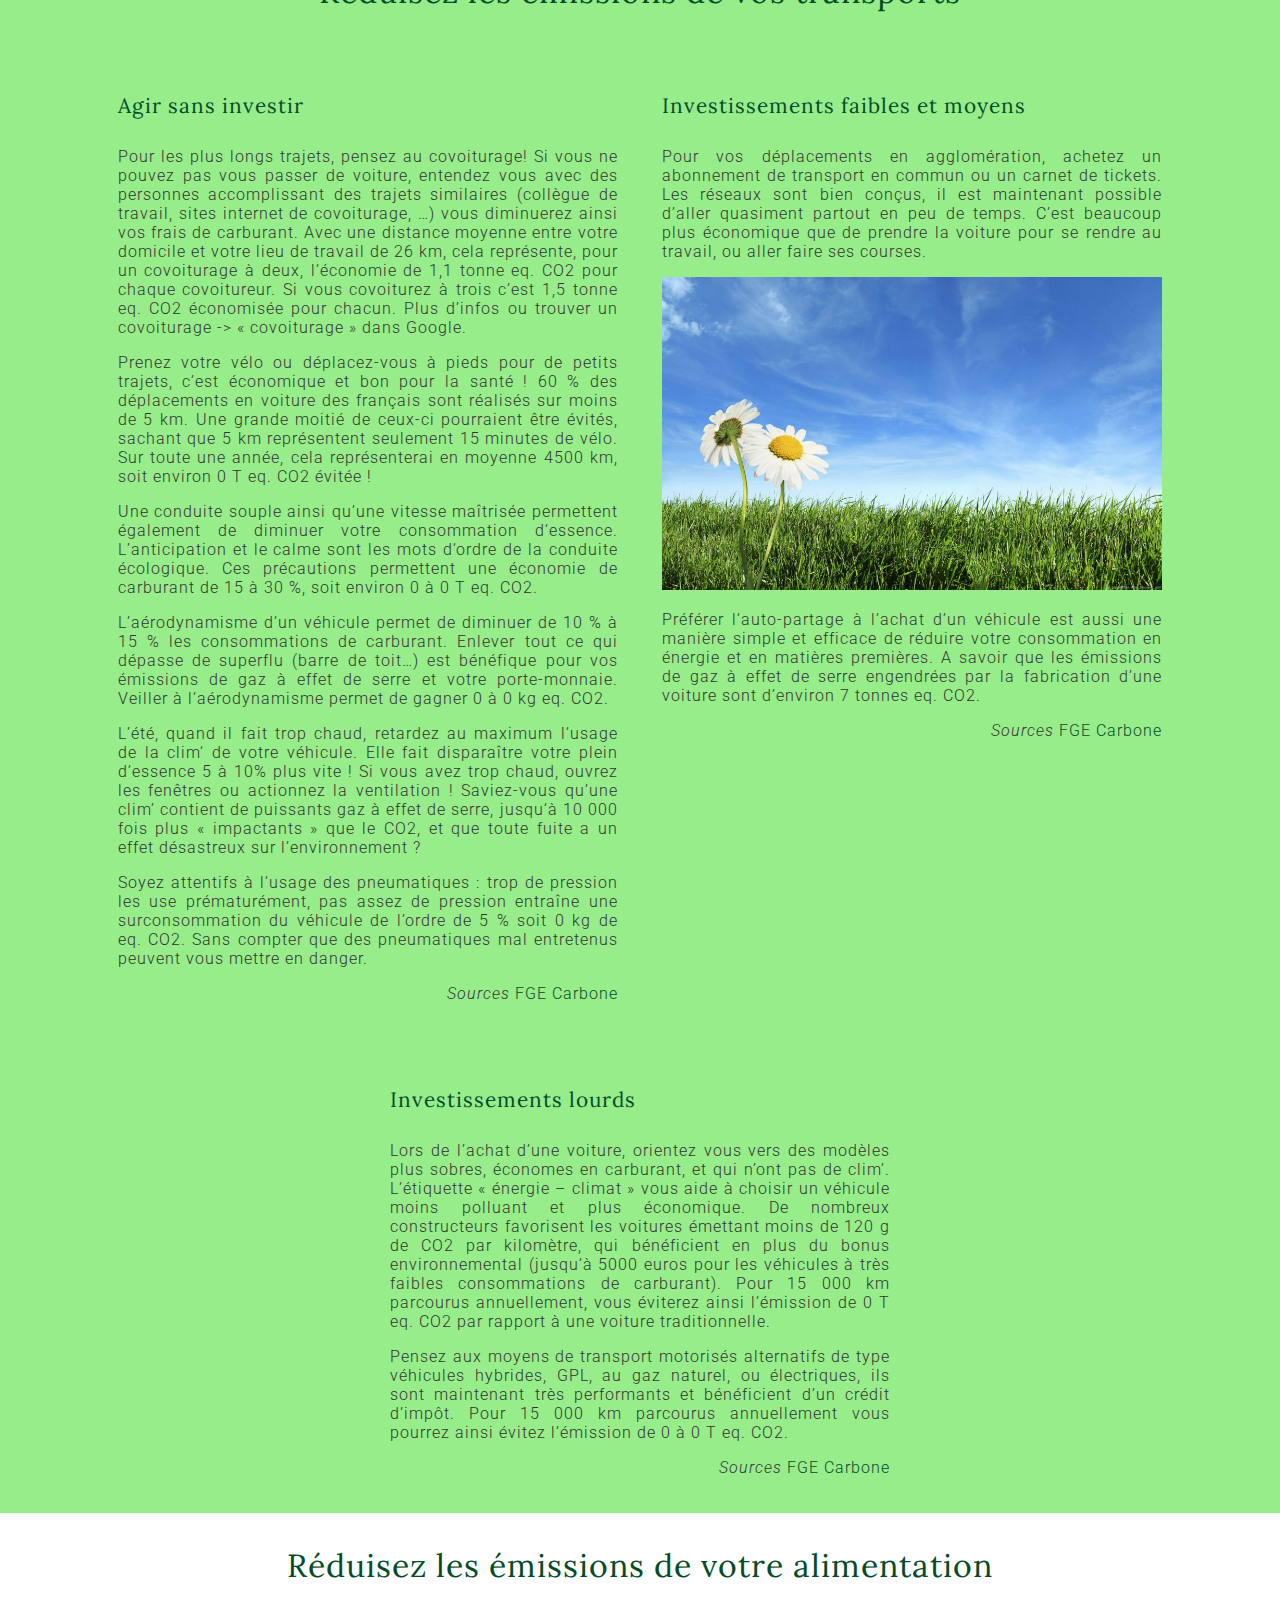
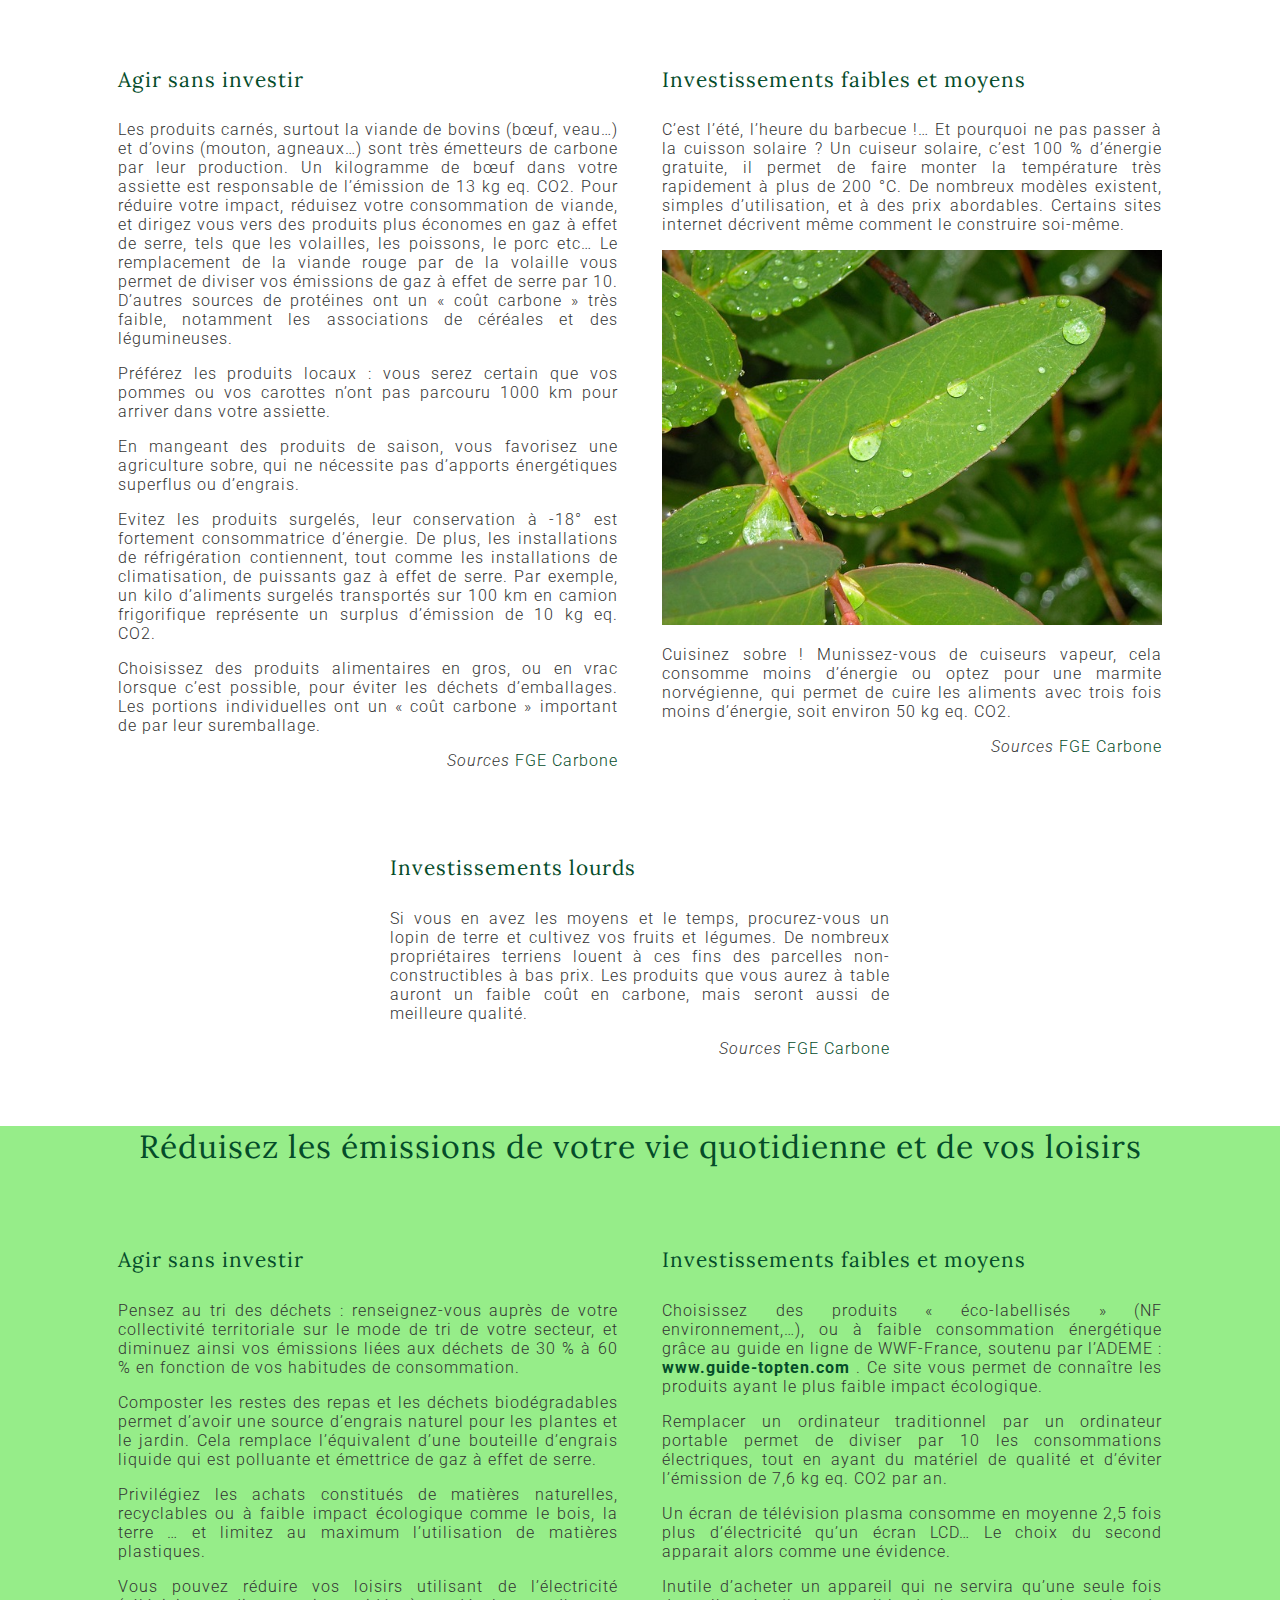
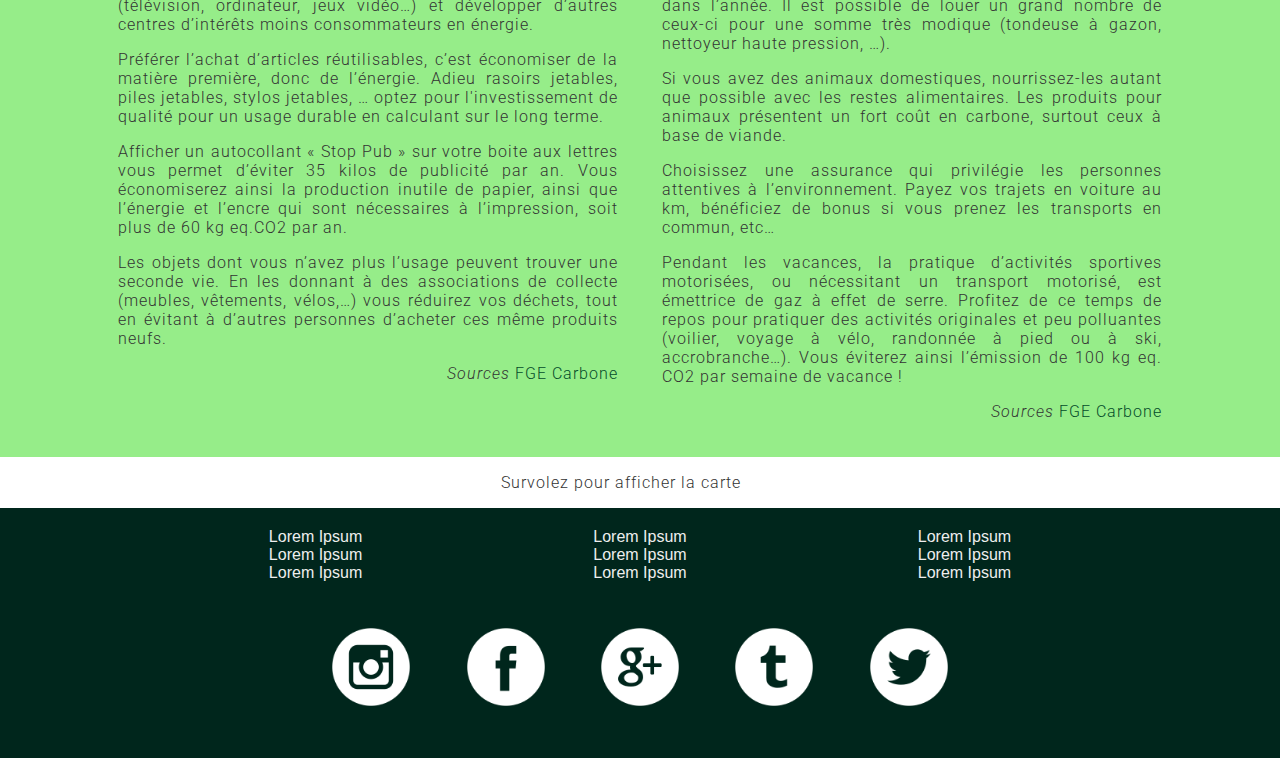
==== commit 92d210e5: "ajout photos pour le content" ====
--- a/index.html
+++ b/index.html
@@ -7,6 +7,7 @@
 	<link rel="stylesheet" href="assets/style/normalize.css">
     <link rel="stylesheet" href="assets/font-awesome-4.3.0/css/font-awesome.css">
     <link rel="stylesheet" href="assets/style/main.css"/>
+    <link media="screen and (max-width: 640px)" rel="stylesheet" href="assets/style/mobile.css">
 </head>
 <body>
 	<div class="wrap-container">
@@ -166,7 +167,7 @@
 					<h4>Investissements faibles et moyens</h4>
 				</header>
 				<p>Installez un thermostat d’ambiance, qui permettra à votre chaudière de fonctionner aux besoins de votre de maison et de maintenir exactement la température de consigne. L’investissement est faible, mais les économies d’énergie sont au rendez-vous. Un entretien régulier de votre chaudière permet également d’en optimiser le rendement.</p>
-                <img src="http://www.placecage.com/c/460/300" alt="cage">
+                <img src="assets/img/nature-054.jpg" alt="image">
 				<p>Vous avez une vieille cheminée que vous n’utilisez plus ? Placez-y un insert ou un foyer fermé, vous aurez alors une source chaleur très agréable pour un investissement modique. De plus, si le rendement de l’appareil excède 75 %, il vous ouvre le droit au crédit d’impôt. et s’il est utilisé comme source de chauffage principal, peut éviter l’émission de 1.02 à 1.49 T eq. CO2.</p>
 				<p>Remplacez vos vieux appareils électroménagers par des appareils performants de classe A ou A+. L’étiquette énergie, présente sur la plupart des produits, pourra vous servir de base dans vos choix.</p>
 				<p>Adieu ampoules à filament ! Réalisez 75 % d’économie d’énergie sur la consommation électrique de l’éclairage en remplaçant vos vieilles ampoules par des ampoules basse consommation et des LED. Un peu plus chères à l’achat, votre retour sur investissement est inférieur à 6 mois, et ces ampoules durent en moyenne plus de 4 ans. Elles vous permettront de plus de réduire vos émissions de gaz à effet de serre de 0 kg eq. CO2.</p>
@@ -209,7 +210,7 @@
 					<h4>Investissements faibles et moyens</h4>
 				</header>
 				<p>Pour vos déplacements en agglomération, achetez un abonnement de transport en commun ou un carnet de tickets. Les réseaux sont bien conçus, il est maintenant possible d’aller quasiment partout en peu de temps. C’est beaucoup plus économique que de prendre la voiture pour se rendre au travail, ou aller faire ses courses.</p>
-                <img src="http://www.placecage.com/c/460/300" alt="cage">
+                <img src="assets/img/two-flowers.jpg" alt="image">
 				<p>Préférer l’auto-partage à l’achat d’un véhicule est aussi une manière simple et efficace de réduire votre consommation en énergie et en matières premières. A savoir que les émissions de gaz à effet de serre engendrées par la fabrication d’une voiture sont d’environ 7 tonnes eq. CO2.</p>
 				<footer>
 					<p>Sources <a href="http://www.fge-carbone.com/calcul.php/telecharger-votre-rapport-d-emission-carbone.html">FGE Carbone</a></p>
@@ -246,7 +247,7 @@
 					<h4>Investissements faibles et moyens</h4>
 				</header>
 				<p>C’est l’été, l’heure du barbecue !… Et pourquoi ne pas passer à la cuisson solaire ? Un cuiseur solaire, c’est 100 % d’énergie gratuite, il permet de faire monter la température très rapidement à plus de 200 °C. De nombreux modèles existent, simples d’utilisation, et à des prix abordables. Certains sites internet décrivent même comment le construire soi-même.</p>
-                <img src="http://www.placecage.com/c/460/300" alt="cage">
+                <img src="assets/img/plants.jpg" alt="image">
 				<p>Cuisinez sobre ! Munissez-vous de cuiseurs vapeur, cela consomme moins d’énergie ou optez pour une marmite norvégienne, qui permet de cuire les aliments avec trois fois moins d’énergie, soit environ 50 kg eq. CO2.</p>
 				<footer>
 					<p>Sources <a href="http://www.fge-carbone.com/calcul.php/telecharger-votre-rapport-d-emission-carbone.html">FGE Carbone</a></p>
@@ -308,10 +309,6 @@
             <p id="error"></p>
             <!-- Section pour la map -->
         </section>
-	<!-- Section du formulaire -->
-		<section class="formulaire">
-					<!-- Insert form here -->
-		</section>
 		<footer class="main-footer">
 			<ul>
 				<li><a href="#">Lorem Ipsum</a></li>
--- a/assets/style/main.css
+++ b/assets/style/main.css
@@ -147,6 +147,10 @@
     text-decoration: none;
     font-weight: bold;
     color: #044C29;
+}
+
+.content-post img {
+    width: 500px;
 }
 
 .content-post footer p {
